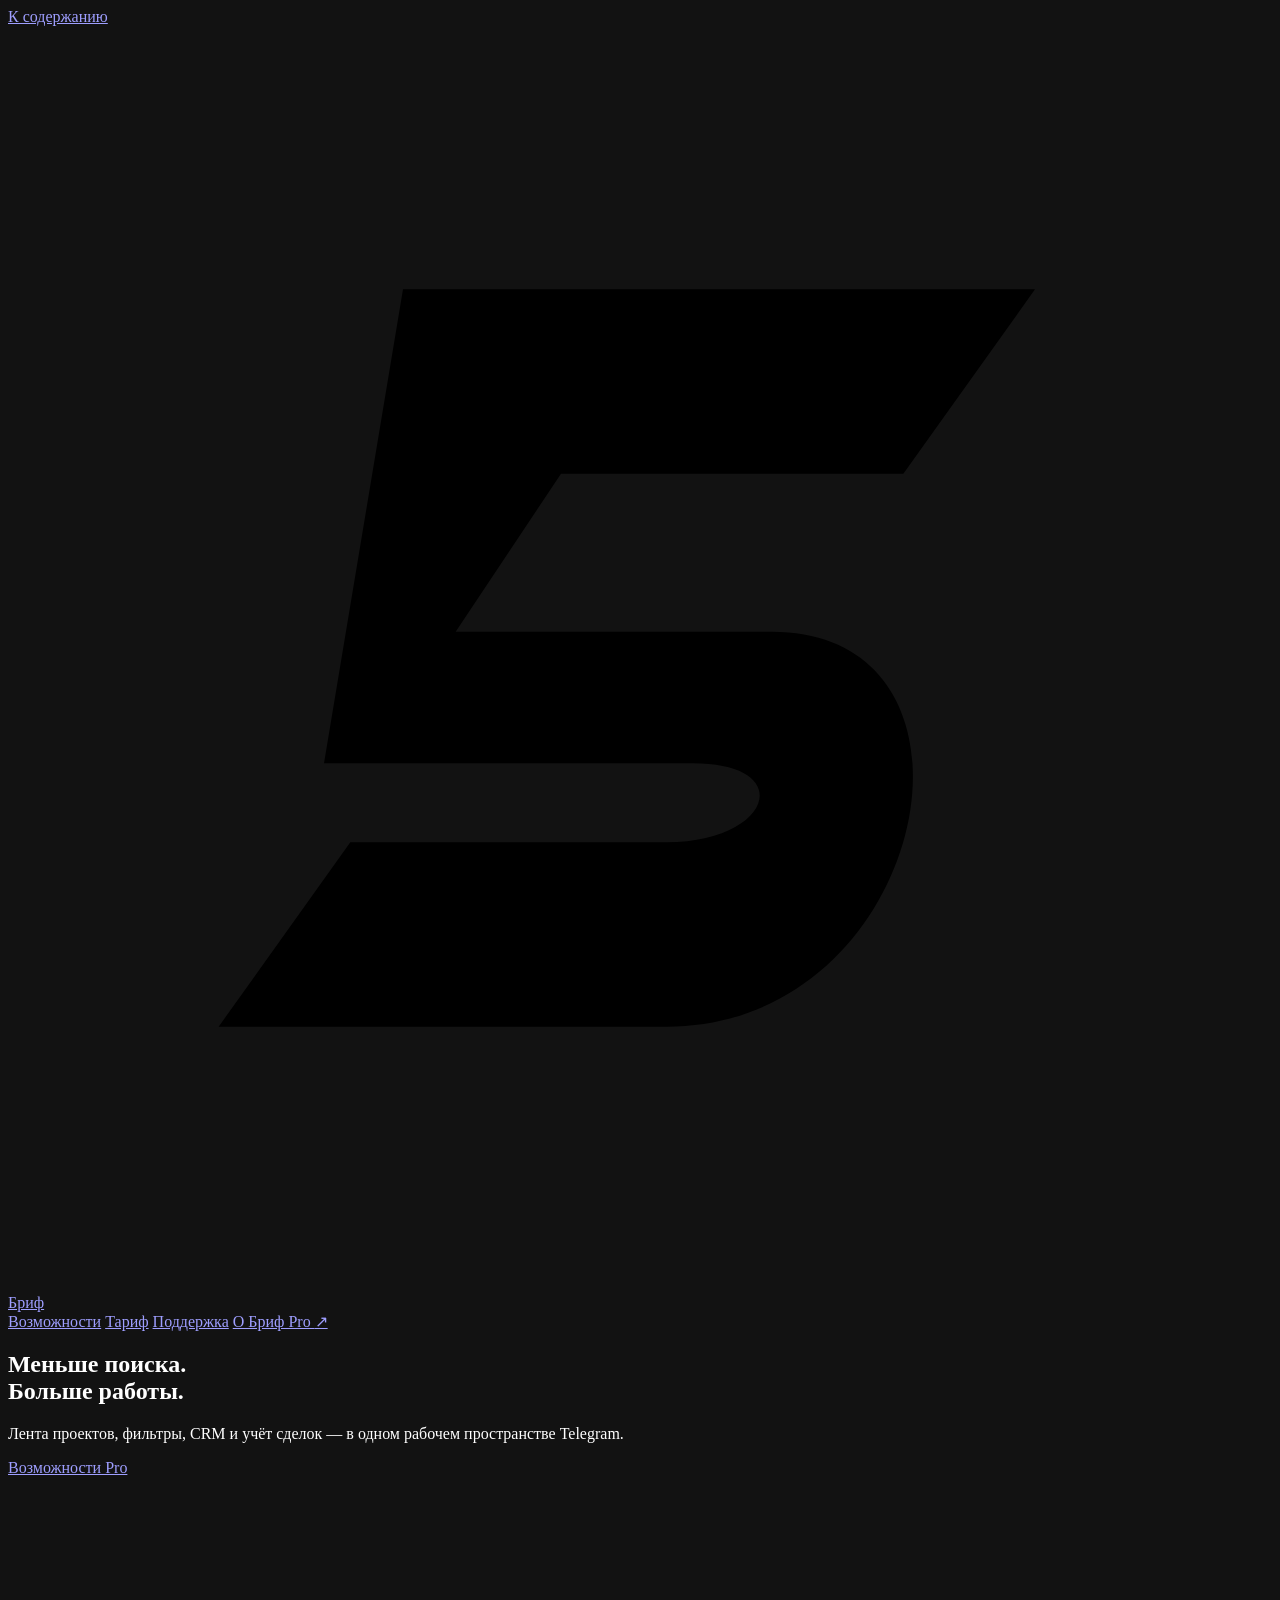
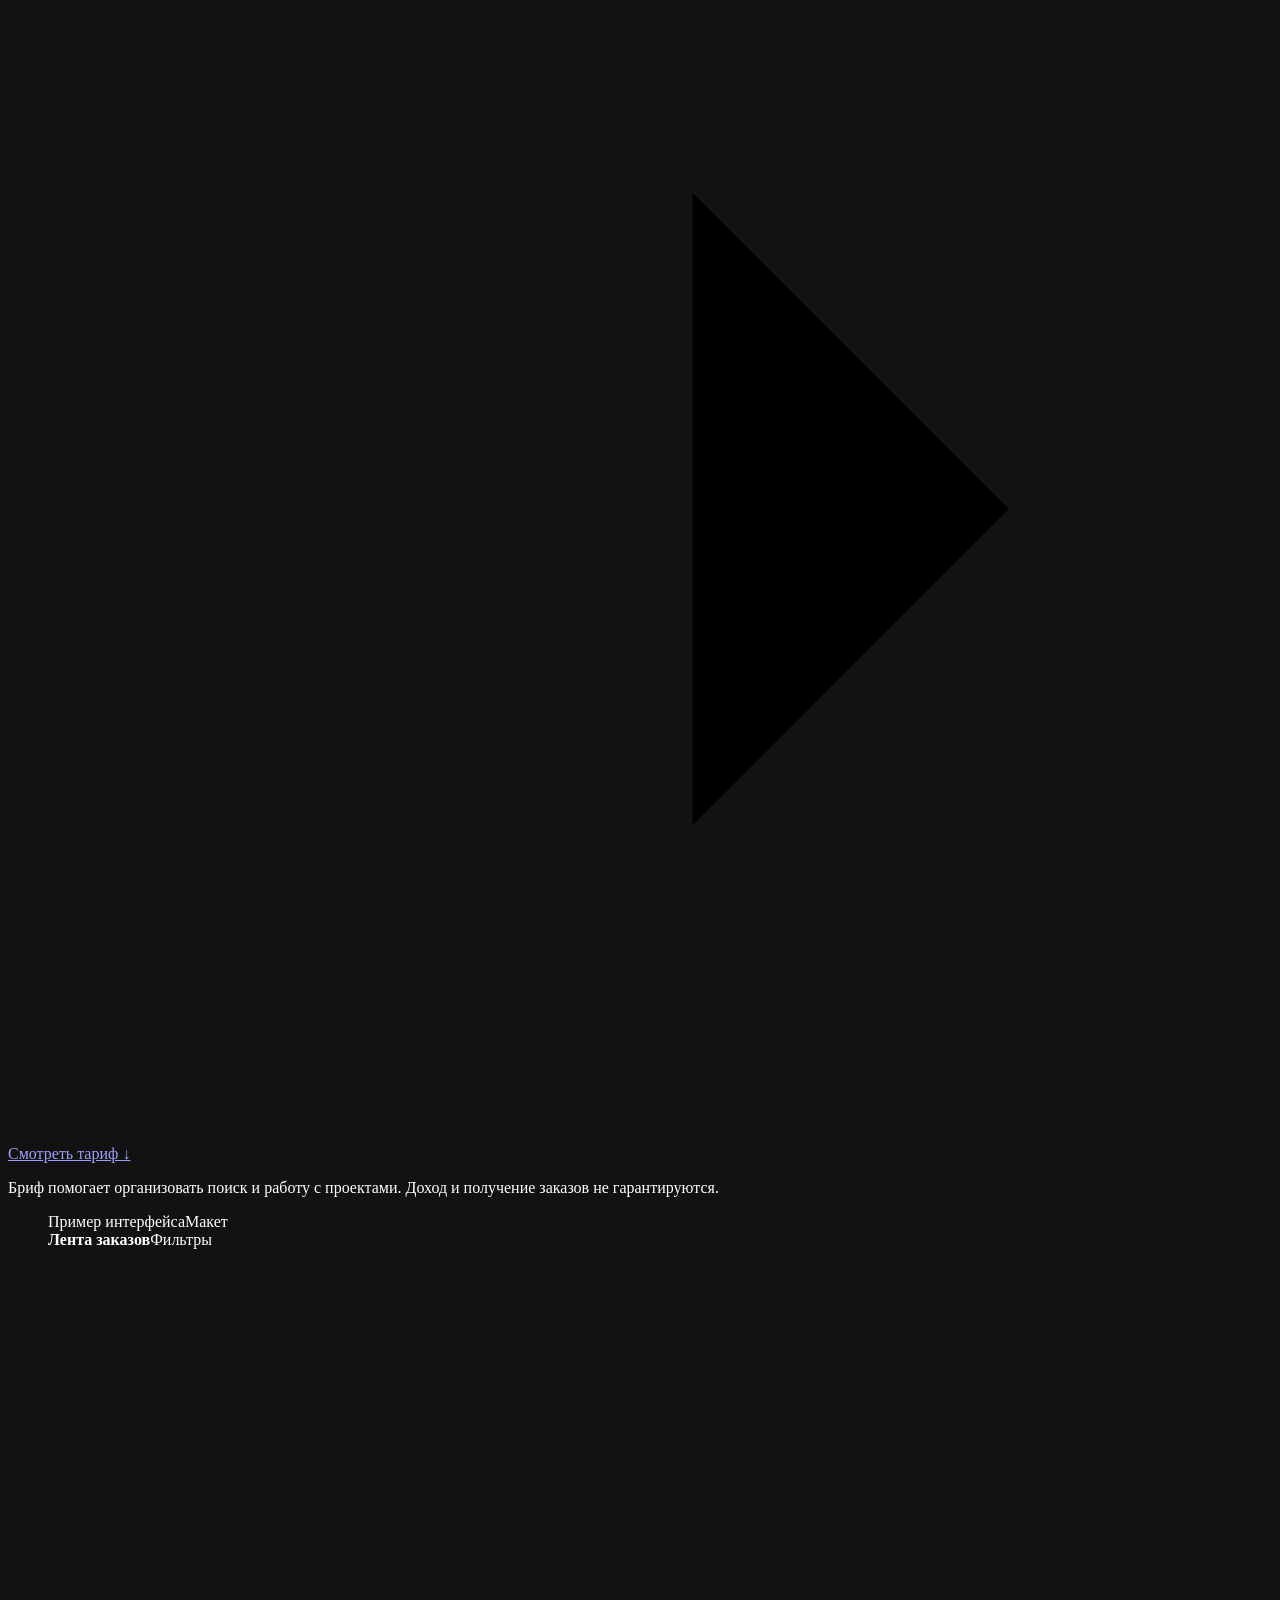
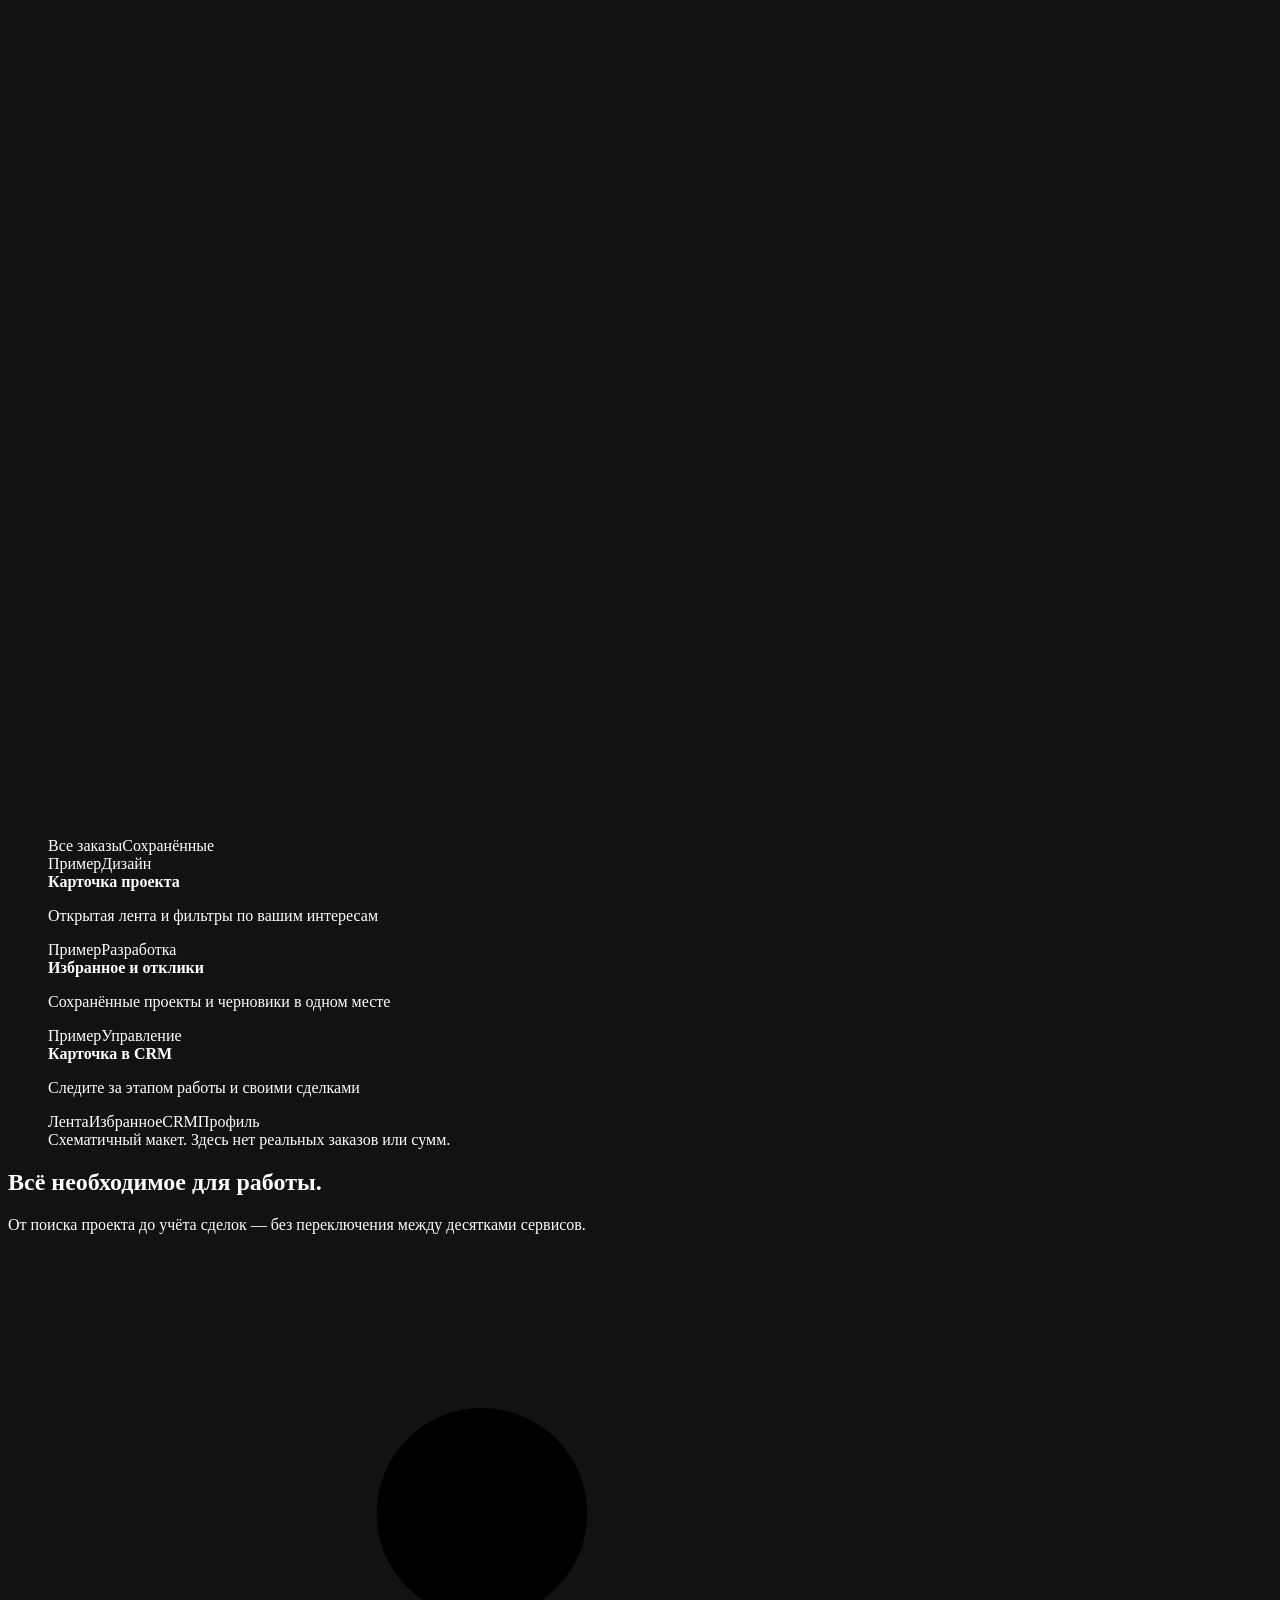
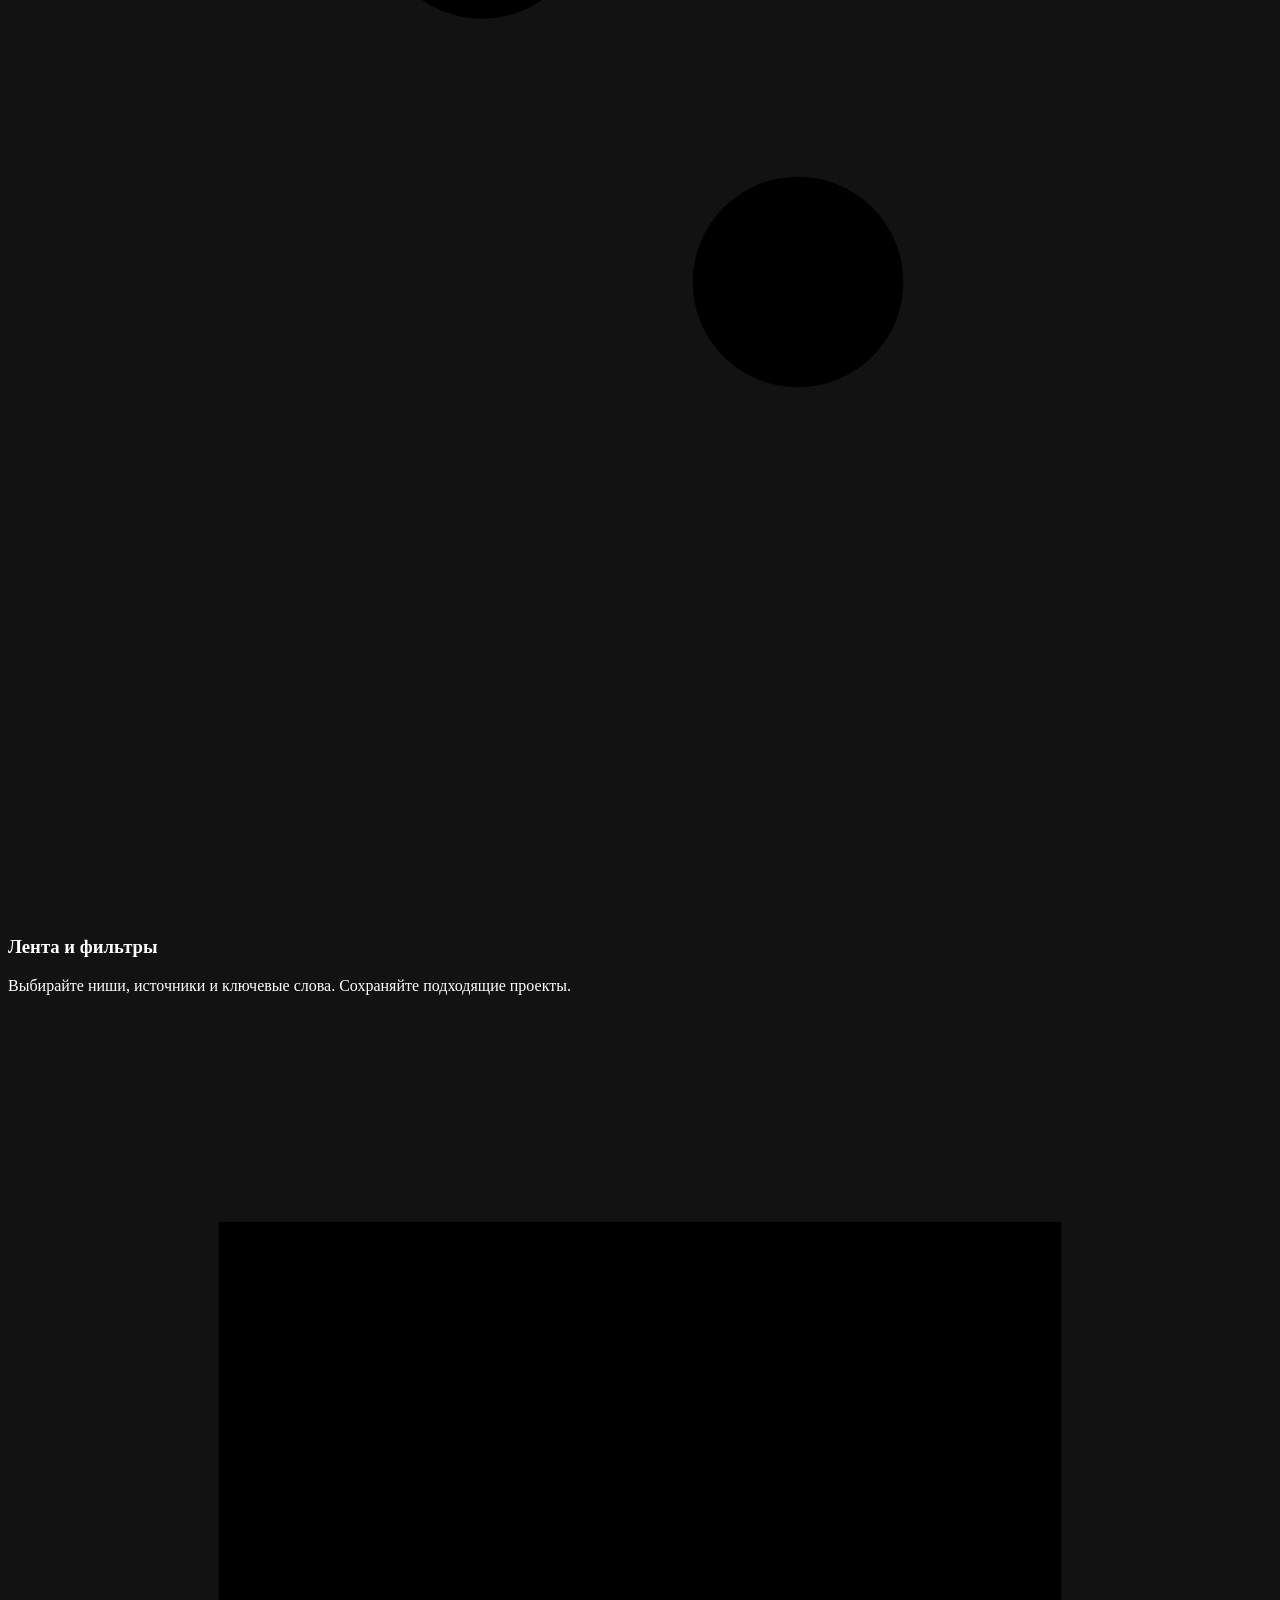
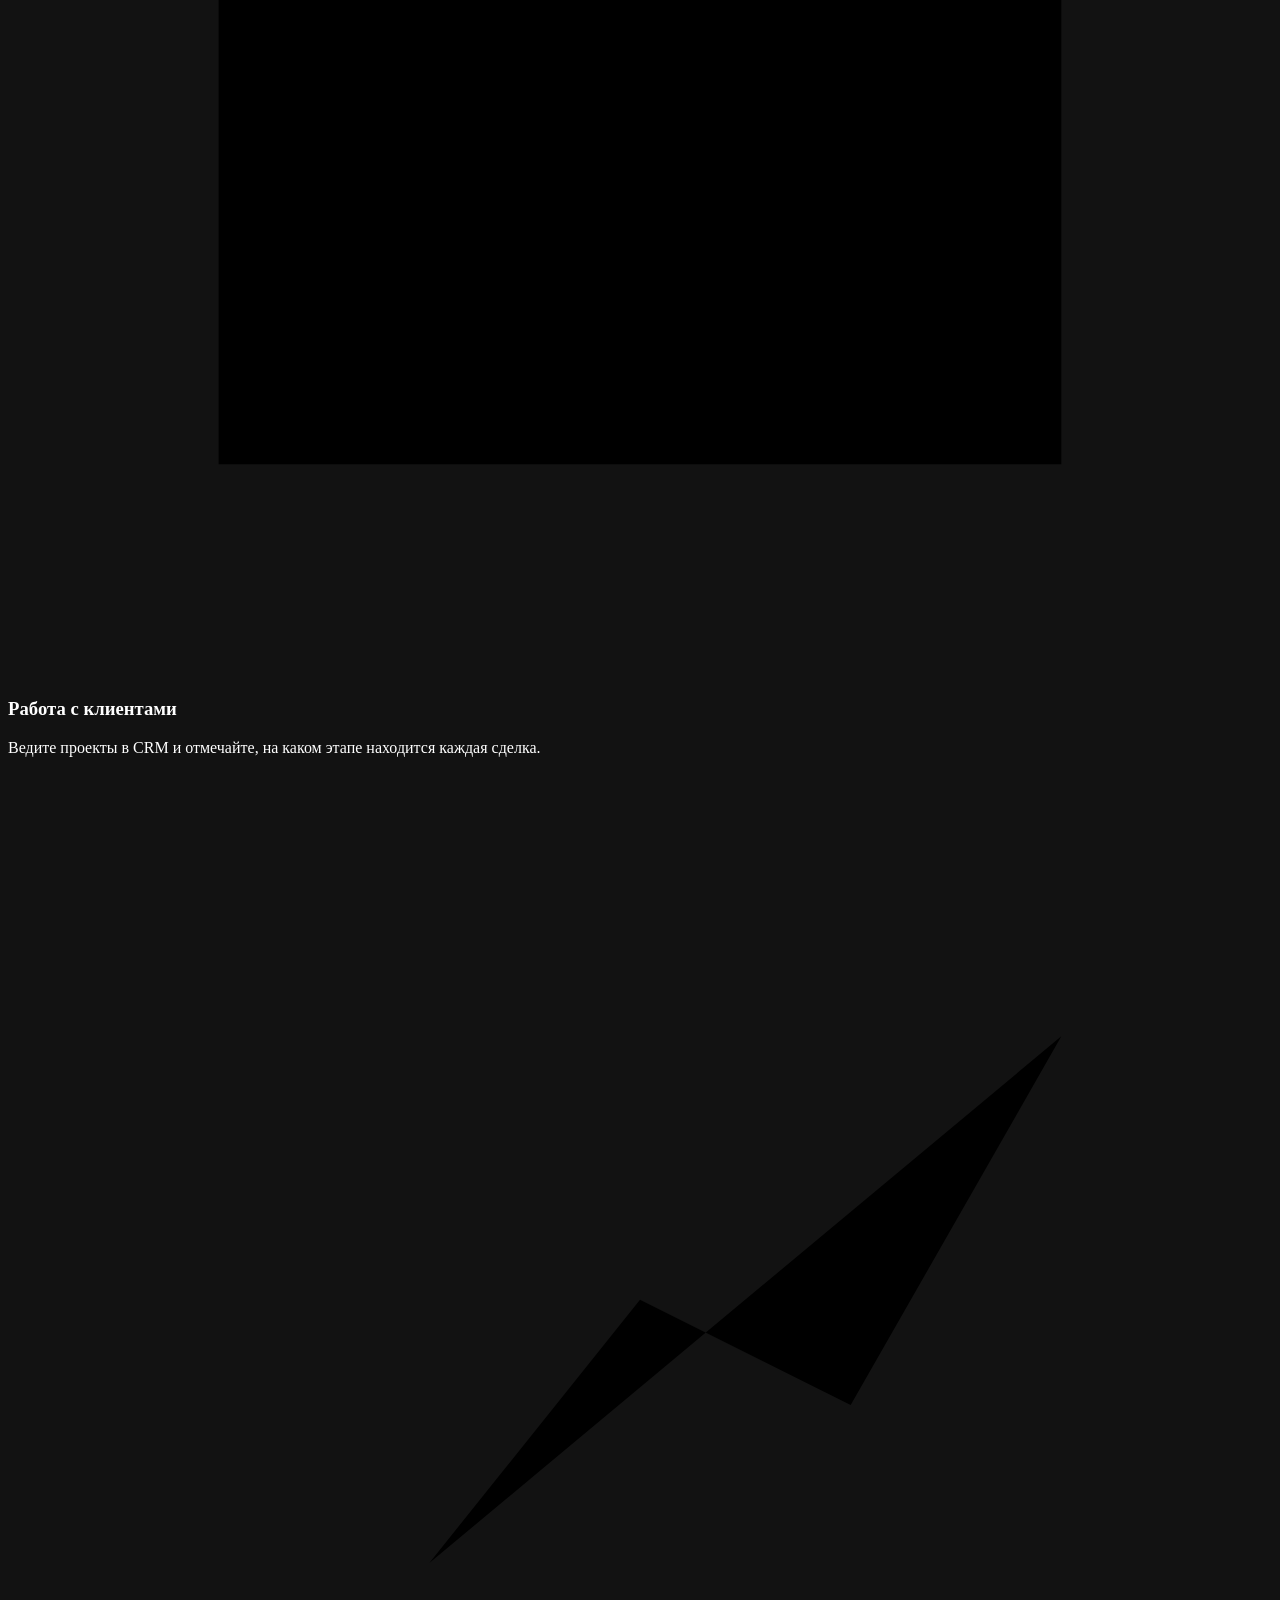
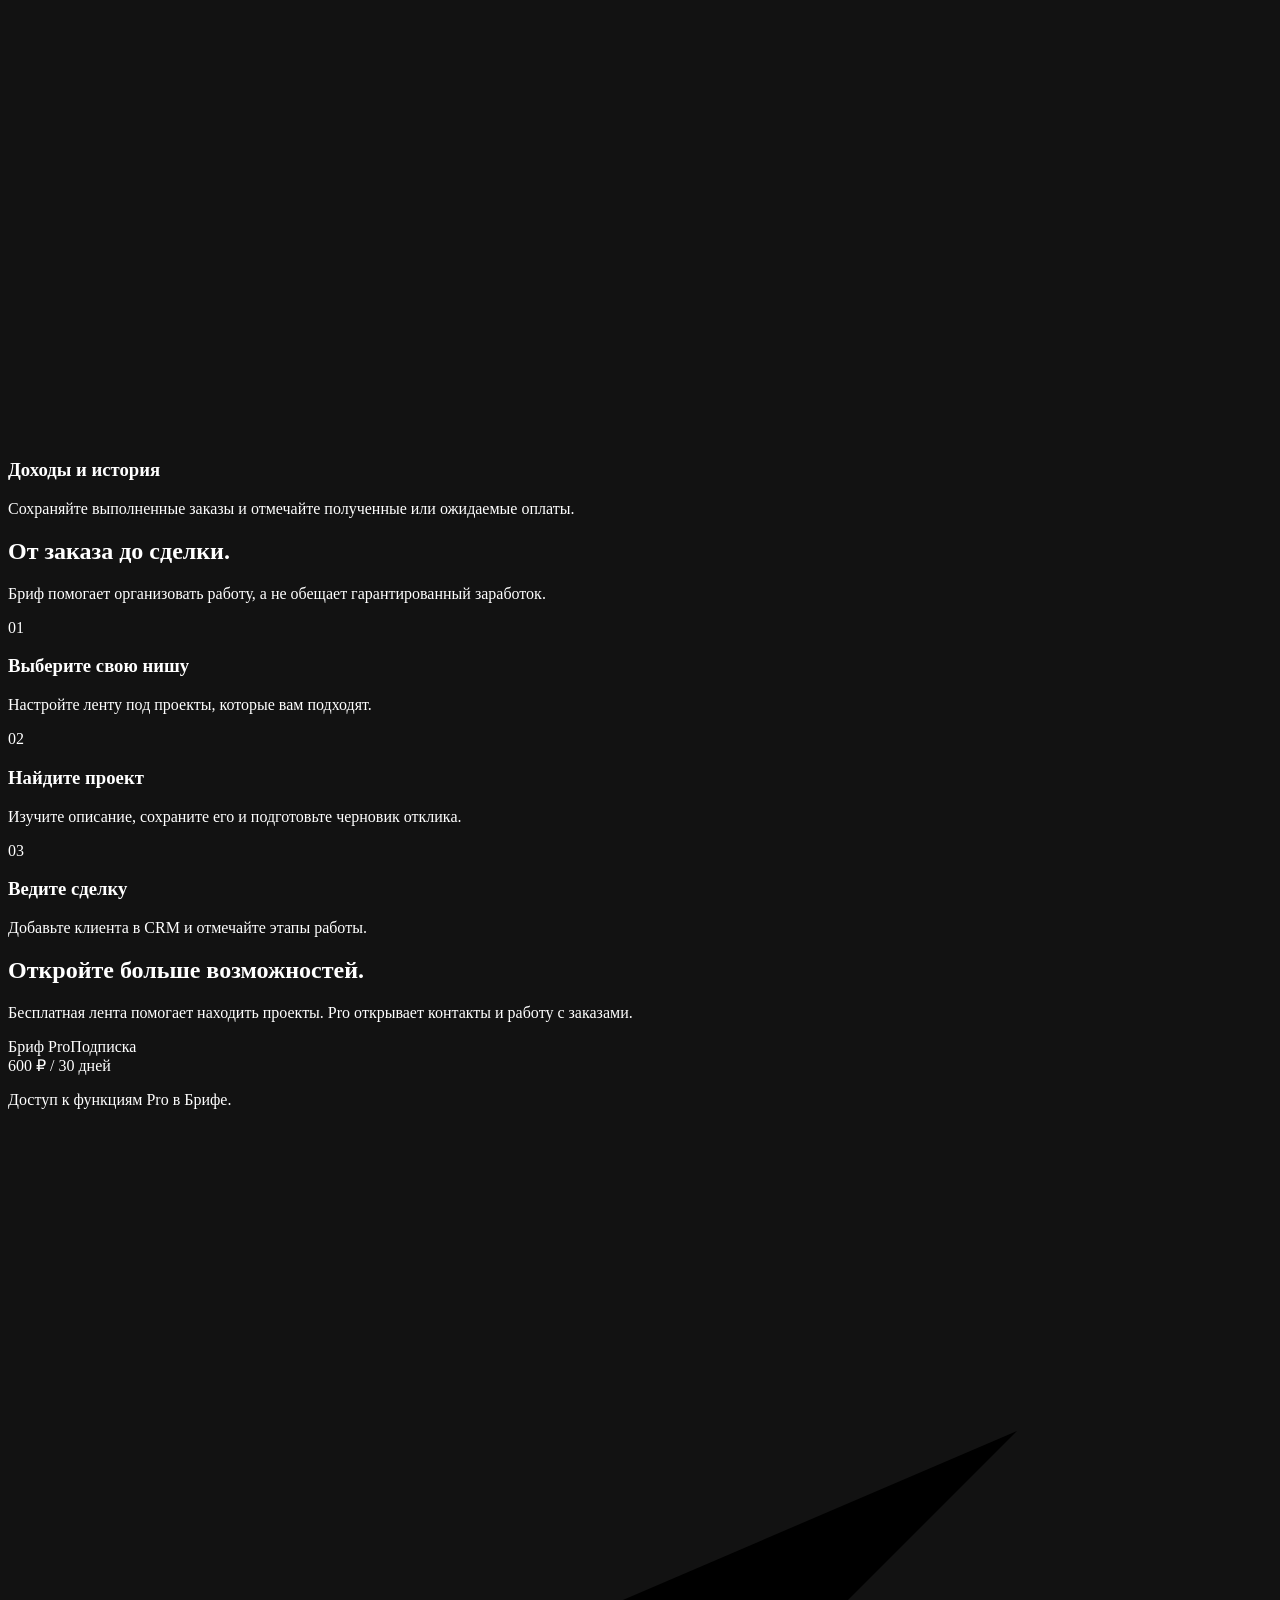
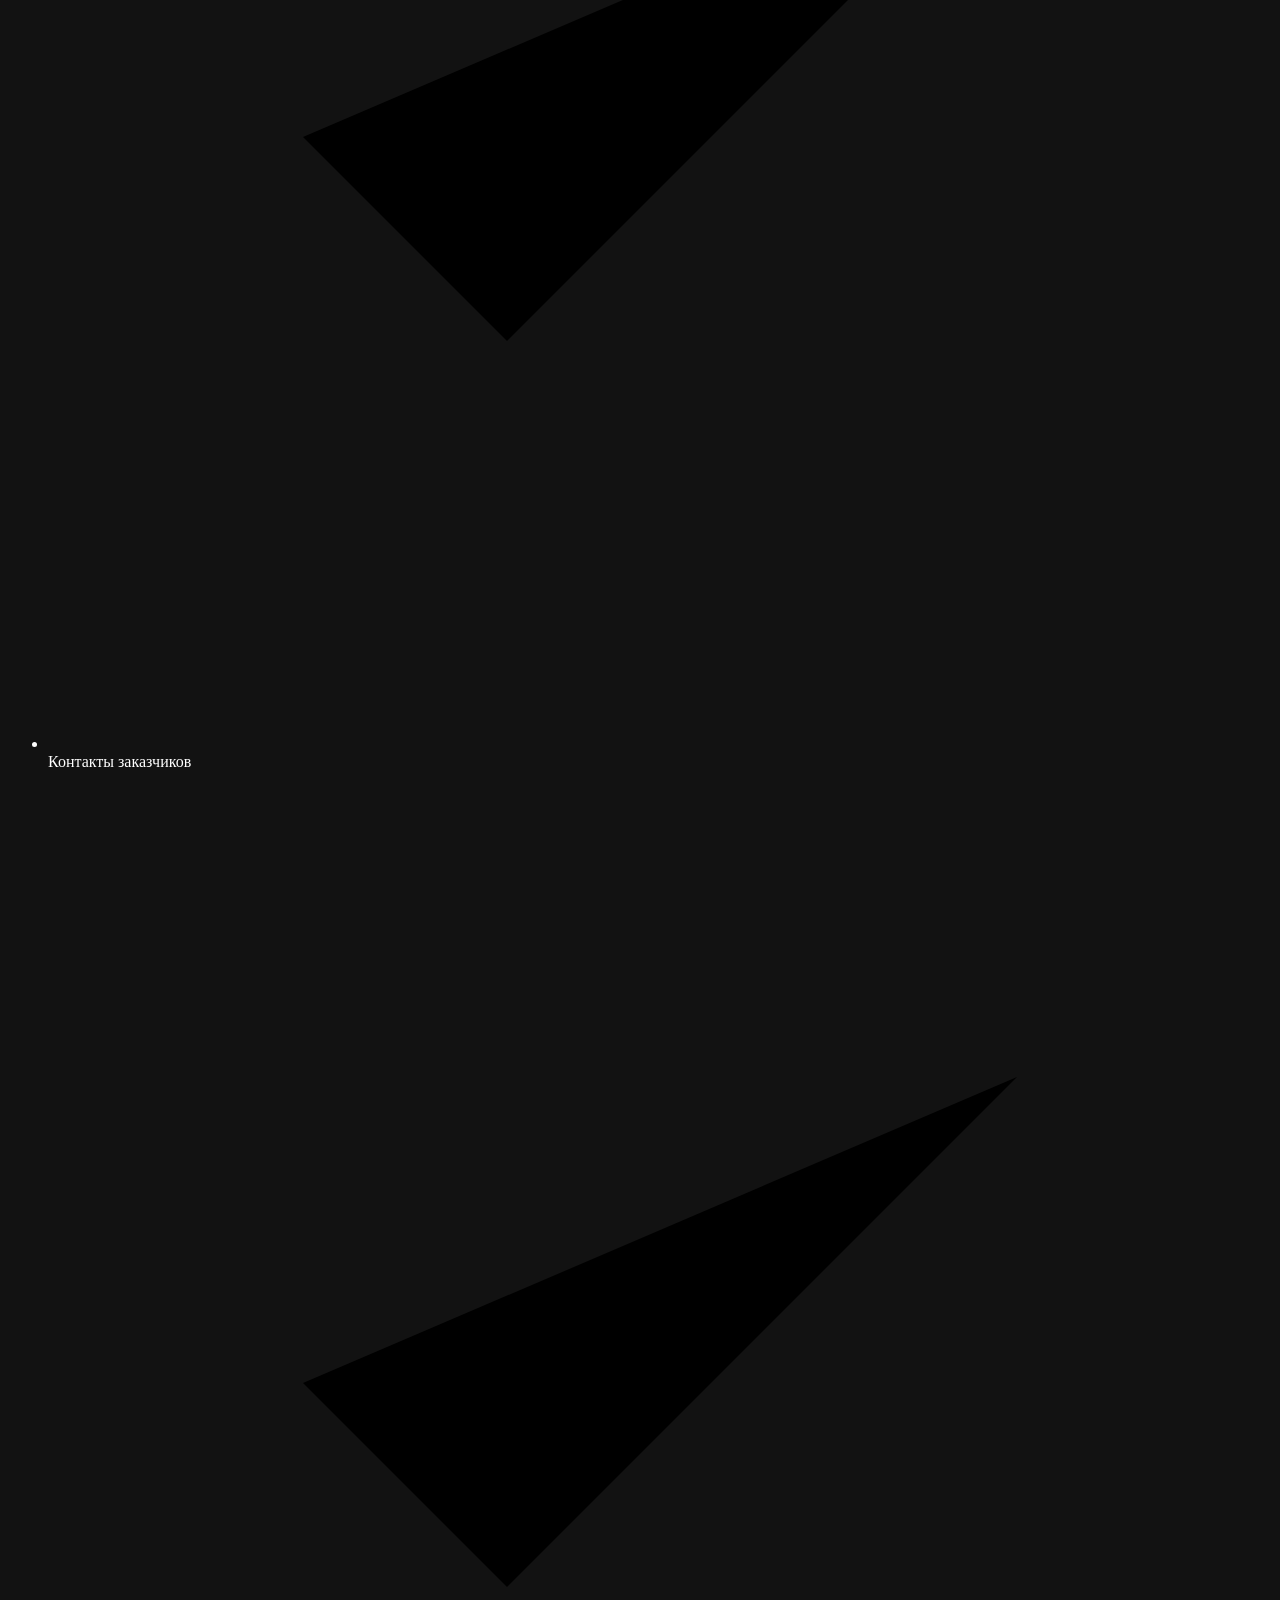
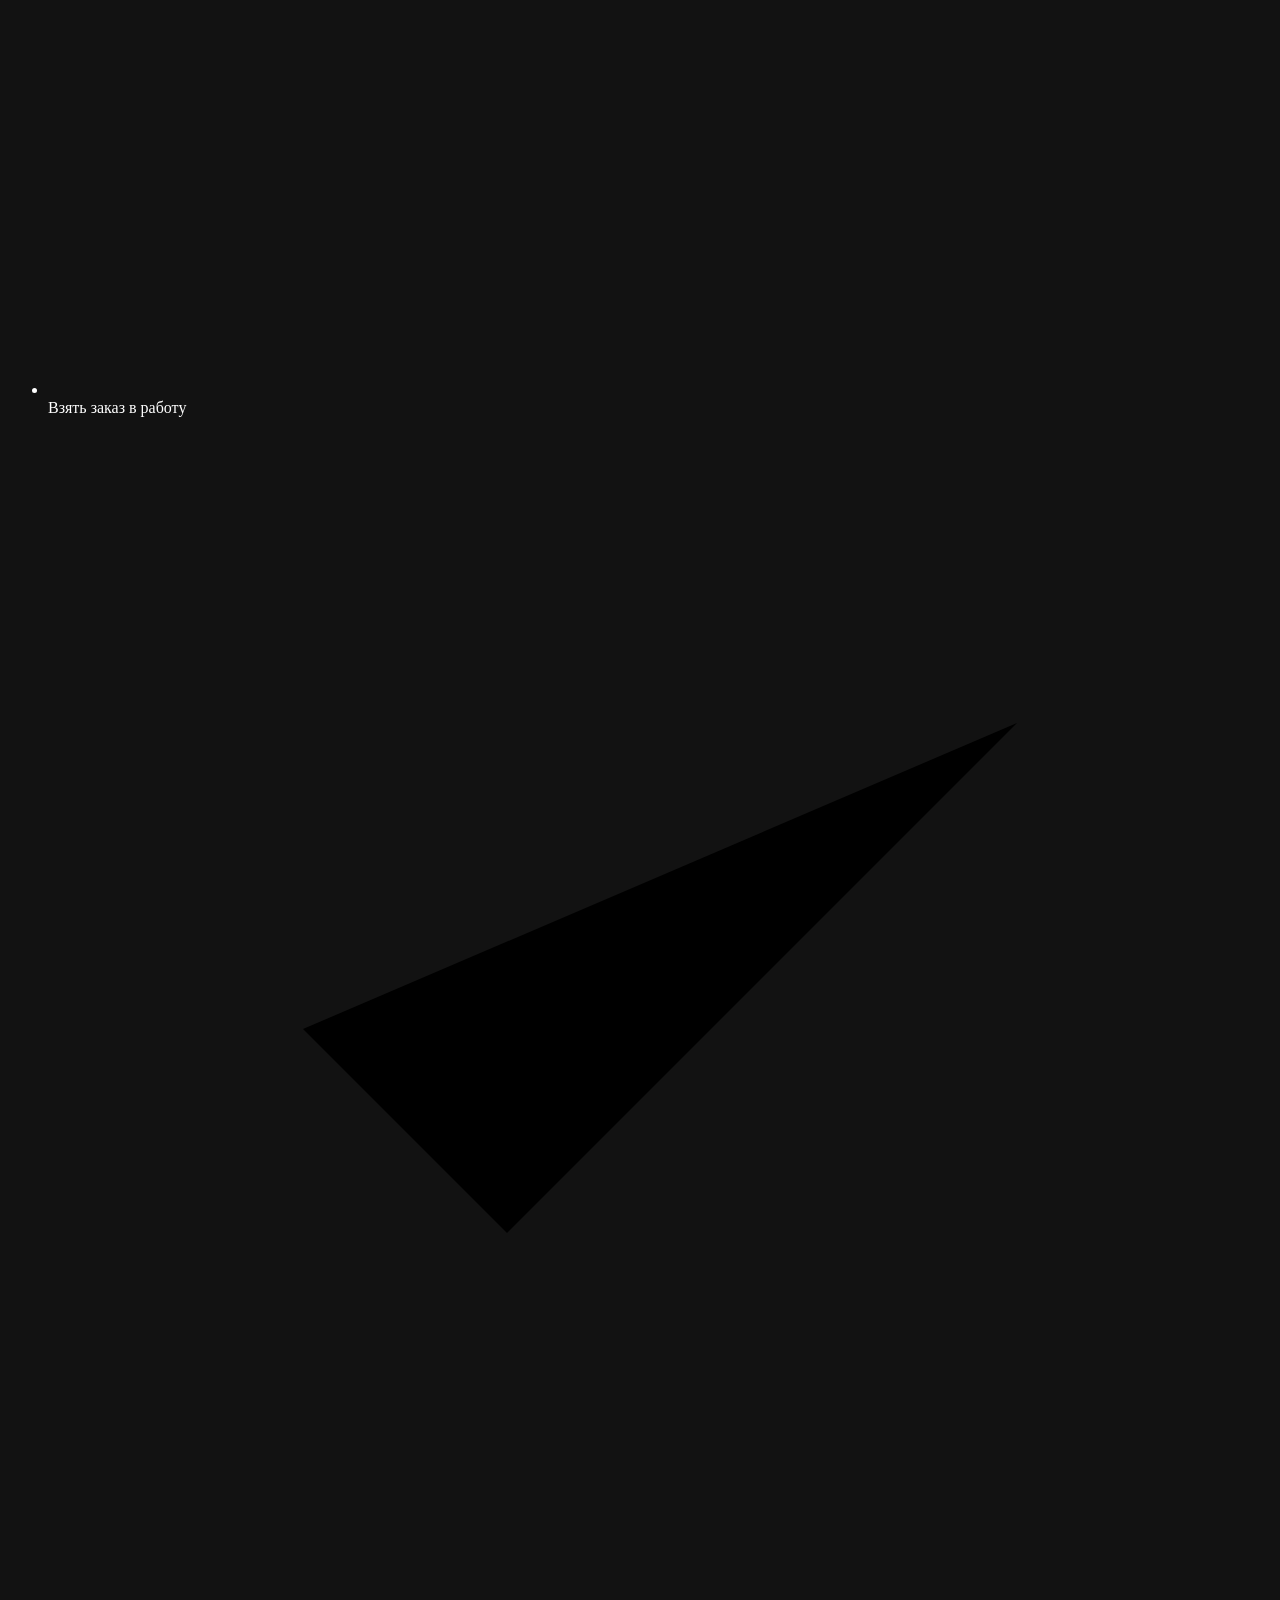
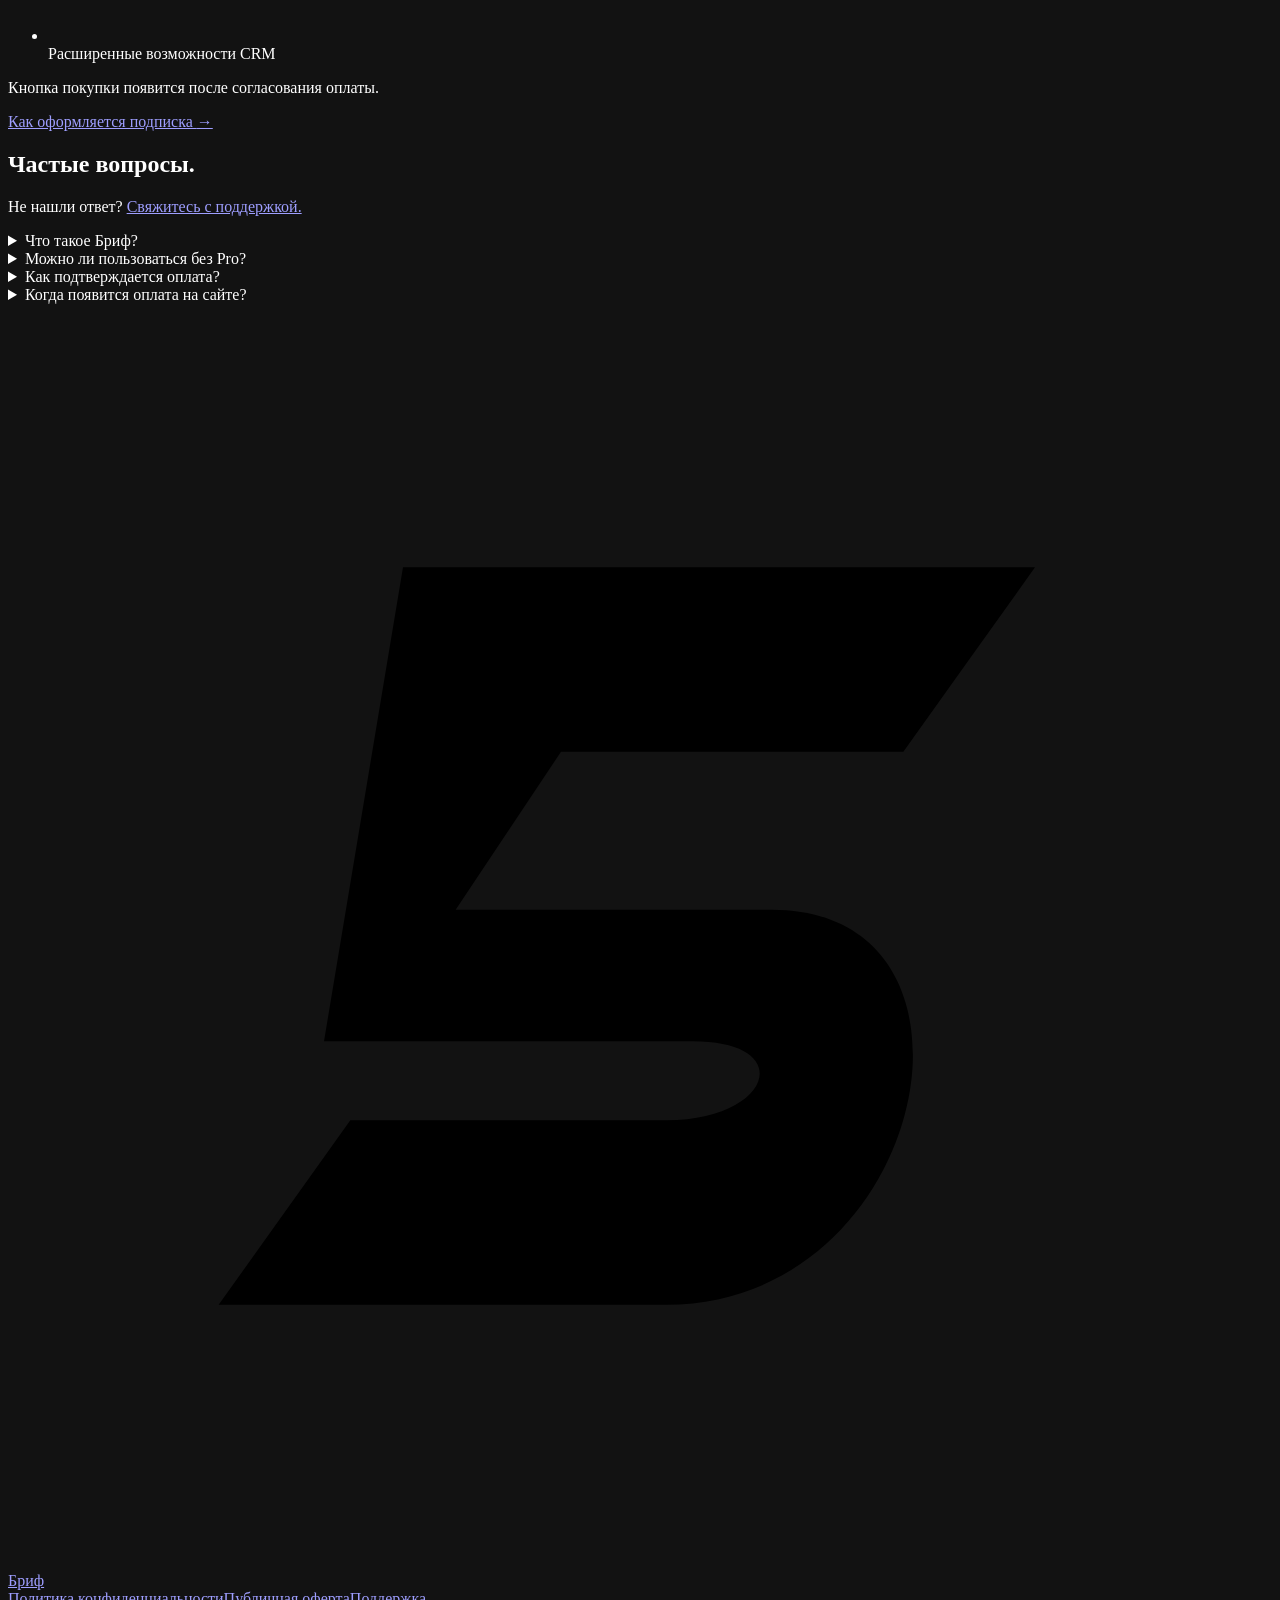
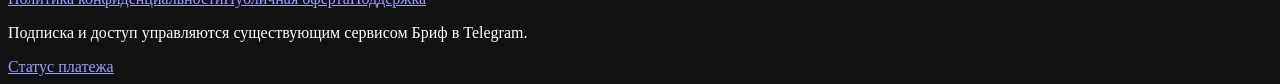
==== index.html @ fb9e8d7f "Publish Brief Pro static website" ====
<!doctype html>
<html lang="ru">
<head>
  <meta charset="utf-8">
  <meta name="viewport" content="width=device-width, initial-scale=1">
  <meta name="color-scheme" content="dark">
  <meta name="theme-color" content="#101011">
  <meta name="description" content="Бриф Pro — контакты заказчиков, работа с проектами и инструменты фрилансера внутри Telegram.">
  <meta name="brief-site-base" content="/brief-pro-website">
  <meta name="brief-config-endpoint" content="">
  <title>Бриф Pro — заказы для фрилансеров</title>
  <link rel="icon" href="/brief-pro-website/assets/brief-avatar.jpg" type="image/jpeg">
  <link rel="stylesheet" href="/brief-pro-website/assets/fonts.css">
  <link rel="stylesheet" href="/brief-pro-website/assets/site.css">
  <script src="/brief-pro-website/assets/site.js" defer></script>
</head>
<body>
  <a class="skip-link" href="#main">К содержанию</a>
  <header class="site-header">
    <div class="wrap header-inner">
      <a class="brand" href="/brief-pro-website/" aria-label="Бриф — главная">
        <svg viewBox="0 0 48 48" aria-hidden="true"><path d="M15 10H39L34 17H21L17 23H29C38 23 35 38 25 38H8L13 31H25C29 31 30 28 26 28H12Z"/></svg>
        <span>Бриф</span>
      </a>
      <nav class="top-nav" aria-label="Основная навигация">
        <a href="/brief-pro-website/#features">Возможности</a>
        <a href="/brief-pro-website/#pricing">Тариф</a>
        <a href="/brief-pro-website/support/">Поддержка</a>
        <a class="nav-cta" href="/brief-pro-website/subscribe/">О Бриф Pro <span aria-hidden="true">↗</span></a>
      </nav>
    </div>
  </header>

  <main id="main">
    <div data-page id="home">
      <section class="wrap hero">
        <div class="hero-copy">
          <h1>Меньше поиска.<br><span>Больше работы.</span></h1>
          <p>Лента проектов, фильтры, CRM и учёт сделок — в одном рабочем пространстве Telegram.</p>
          <div class="actions">
            <a class="button button-primary" href="/brief-pro-website/#features">Возможности Pro <svg viewBox="0 0 24 24" aria-hidden="true"><path d="M5 12h14m-6-6 6 6-6 6"/></svg></a>
            <a class="text-link" href="/brief-pro-website/#pricing">Смотреть тариф <span aria-hidden="true">↓</span></a>
          </div>
          <p class="hero-note">Бриф помогает организовать поиск и работу с проектами. Доход и получение заказов не гарантируются.</p>
        </div>

        <figure class="preview" aria-labelledby="preview-caption">
          <div class="preview-bar"><span class="preview-dot"></span><span>Пример интерфейса</span><span class="preview-status">Макет</span></div>
          <div class="preview-body">
            <div class="preview-heading"><strong>Лента заказов</strong><span class="preview-filter">Фильтры <svg viewBox="0 0 24 24" aria-hidden="true"><path d="M4 7h16M7 12h10m-7 5h4"/></svg></span></div>
            <div class="preview-tabs"><span>Все заказы</span><span>Сохранённые</span></div>
            <div class="preview-order"><div><span class="preview-tag">Пример</span><span class="preview-time">Дизайн</span></div><strong>Карточка проекта</strong><p>Открытая лента и фильтры по вашим интересам</p></div>
            <div class="preview-order"><div><span class="preview-tag">Пример</span><span class="preview-time">Разработка</span></div><strong>Избранное и отклики</strong><p>Сохранённые проекты и черновики в одном месте</p></div>
            <div class="preview-order preview-order-last"><div><span class="preview-tag">Пример</span><span class="preview-time">Управление</span></div><strong>Карточка в CRM</strong><p>Следите за этапом работы и своими сделками</p></div>
          </div>
          <div class="preview-bottom"><span>Лента</span><span>Избранное</span><span>CRM</span><span>Профиль</span></div>
          <figcaption id="preview-caption">Схематичный макет. Здесь нет реальных заказов или сумм.</figcaption>
        </figure>
      </section>

      <section class="section" id="features">
        <div class="wrap">
          <div class="section-head"><h2>Всё необходимое для работы.</h2><p>От поиска проекта до учёта сделок — без переключения между десятками сервисов.</p></div>
          <div class="features">
            <article class="feature"><svg viewBox="0 0 24 24" aria-hidden="true"><path d="M4 5h16M4 12h16M4 19h16"/><circle cx="9" cy="5" r="2"/><circle cx="15" cy="12" r="2"/></svg><h3>Лента и фильтры</h3><p>Выбирайте ниши, источники и ключевые слова. Сохраняйте подходящие проекты.</p></article>
            <article class="feature"><svg viewBox="0 0 24 24" aria-hidden="true"><path d="M4 4h16v16H4zM10 4v16m4-11h3m-3 4h3"/></svg><h3>Работа с клиентами</h3><p>Ведите проекты в CRM и отмечайте, на каком этапе находится каждая сделка.</p></article>
            <article class="feature"><svg viewBox="0 0 24 24" aria-hidden="true"><path d="M4 19V5m0 14h16M8 15l4-5 4 2 4-7"/></svg><h3>Доходы и история</h3><p>Сохраняйте выполненные заказы и отмечайте полученные или ожидаемые оплаты.</p></article>
          </div>
        </div>
      </section>

      <section class="section">
        <div class="wrap workflow">
          <div class="section-head"><h2>От заказа до сделки.</h2><p>Бриф помогает организовать работу, а не обещает гарантированный заработок.</p></div>
          <div class="steps">
            <div class="step"><span class="step-num">01</span><div><h3>Выберите свою нишу</h3><p>Настройте ленту под проекты, которые вам подходят.</p></div></div>
            <div class="step"><span class="step-num">02</span><div><h3>Найдите проект</h3><p>Изучите описание, сохраните его и подготовьте черновик отклика.</p></div></div>
            <div class="step"><span class="step-num">03</span><div><h3>Ведите сделку</h3><p>Добавьте клиента в CRM и отмечайте этапы работы.</p></div></div>
          </div>
        </div>
      </section>

      <section class="section" id="pricing">
        <div class="wrap pricing">
          <div class="section-head"><h2>Откройте больше возможностей.</h2><p>Бесплатная лента помогает находить проекты. Pro открывает контакты и работу с заказами.</p></div>
          <article class="plan">
            <div class="plan-top"><span class="plan-name">Бриф Pro</span><span class="plan-period" id="plan-period">Подписка</span></div>
            <div class="amount"><span id="plan-price">600 ₽</span><span class="amount-period"> / 30 дней</span></div>
            <p class="small">Доступ к функциям Pro в Брифе.</p>
            <ul class="checks">
              <li><svg viewBox="0 0 24 24" aria-hidden="true"><path d="m5 12 4 4L19 6"/></svg>Контакты заказчиков</li>
              <li><svg viewBox="0 0 24 24" aria-hidden="true"><path d="m5 12 4 4L19 6"/></svg>Взять заказ в работу</li>
              <li><svg viewBox="0 0 24 24" aria-hidden="true"><path d="m5 12 4 4L19 6"/></svg>Расширенные возможности CRM</li>
            </ul>
            <p class="plan-note">Кнопка покупки появится после согласования оплаты.</p>
            <a class="plan-details" href="/brief-pro-website/subscribe/">Как оформляется подписка <span aria-hidden="true">→</span></a>
          </article>
        </div>
      </section>

      <section class="section">
        <div class="wrap faq">
          <div><h2>Частые вопросы.</h2><p class="faq-help">Не нашли ответ? <a href="/brief-pro-website/support/">Свяжитесь с поддержкой.</a></p></div>
          <div class="faq-list">
            <details><summary>Что такое Бриф?</summary><p>Рабочее пространство в Telegram для поиска фриланс-заказов, фильтров, черновиков откликов и ведения клиентов.</p></details>
            <details><summary>Можно ли пользоваться без Pro?</summary><p>Да. Лента и основные инструменты доступны в бесплатном режиме. Pro открывает дополнительные возможности, включая контакты заказчиков.</p></details>
            <details><summary>Как подтверждается оплата?</summary><p>В действующем Mini App счёт создаёт бот, а подписку сервер активирует после проверки подтверждённого платежа. Сайт не создаёт платежей и не меняет подписки.</p></details>
            <details><summary>Когда появится оплата на сайте?</summary><p>После проверки сайта платёжным партнёром и согласования применимых условий.</p></details>
          </div>
        </div>
      </section>
    </div>

    <section data-page id="subscribe" hidden class="wrap page">
      <a class="back" href="/brief-pro-website/#pricing">← Назад к тарифу</a>
      <div class="checkout-grid">
        <div class="page-copy"><h1>Оформление подписки</h1><p>Выберите Pro в действующем приложении Telegram. Новый аккаунт на сайте создавать не нужно.</p></div>
        <aside class="summary">
          <div class="summary-title"><span>Ваш тариф</span><strong>Бриф Pro</strong></div>
          <div class="summary-row"><span>Срок</span><strong id="checkout-days">30 дней</strong></div>
          <div class="summary-row summary-total"><span>Стоимость</span><strong id="checkout-price">600 ₽</strong></div>
          <div class="notice"><strong>Оплата на сайте пока не подключена.</strong><p>В Telegram покупка цифрового Pro доступна только через Telegram Stars. Подписка активируется сервером существующего бота после подтверждения платежа.</p></div>
          <p class="small">Страница не создаёт счёт, заказ или отдельный профиль и не меняет данные подписки.</p>
        </aside>
      </div>
    </section>

    <section data-page id="status" hidden class="wrap page status-page">
      <a class="back" href="/brief-pro-website/subscribe/">← К оформлению подписки</a>
      <div class="status-symbol" aria-hidden="true"><svg viewBox="0 0 24 24"><circle cx="12" cy="12" r="9"/><path d="M12 7v5m0 4h.01"/></svg></div>
      <h1>Статус платежа</h1>
      <p>Проверка платежей с сайта ещё не подключена. На этой странице не создаются тестовые заказы и не меняется статус подписки.</p>
      <div class="notice">После согласования интеграции статус будет сверяться с подтверждением платёжной системы на сервере.</div>
      <a class="button" href="/brief-pro-website/">Вернуться на главную</a>
    </section>

    <section data-page id="privacy" hidden class="wrap page document-page">
      <a class="back" href="/brief-pro-website/">← На главную</a>
      <h1>Политика конфиденциальности</h1>
      <div class="document-status"><span class="status-mark" aria-hidden="true"></span><div><strong>Документ «Брифа» готовится к согласованию.</strong><p>Официальная политика будет опубликована после заполнения и проверки сведений об операторе, данных и целях обработки, сроках хранения и контактах.</p></div></div>
      <h2>Исходный материал от платёжного партнёра</h2>
      <p>Переданный шаблон подписан именем RollyPay.io. Он не подтверждён как политика «Брифа» и не должен считаться действующим документом сервиса.</p>
      <a class="document-source" href="https://telegra.ph/POLITIKA-KONFIDENCIALNOSTI-08-12-99" target="_blank" rel="noopener noreferrer">Открыть исходный шаблон ↗</a>
    </section>

    <section data-page id="terms" hidden class="wrap page document-page">
      <a class="back" href="/brief-pro-website/">← На главную</a>
      <h1>Публичная оферта</h1>
      <div class="document-status"><span class="status-mark" aria-hidden="true"></span><div><strong>Оферта «Брифа» готовится к согласованию.</strong><p>Действующая оферта будет опубликована после подтверждения реквизитов исполнителя, тарифа, срока доступа, правил оплаты и возврата.</p></div></div>
      <h2>Исходный материал от платёжного партнёра</h2>
      <p>Переданный текст назван публичной офертой RollyPay.io. Условия не подтверждены для «Брифа» и не применяются к подписке сервиса.</p>
      <a class="document-source" href="https://telegra.ph/PUBLICHNAYA-OFERTA-08-12-15" target="_blank" rel="noopener noreferrer">Открыть исходный шаблон ↗</a>
    </section>

    <section data-page id="support" hidden class="wrap page document-page support-page">
      <a class="back" href="/brief-pro-website/">← На главную</a>
      <h1>Поддержка</h1>
      <p>Помощь по работе сервиса, аккаунту Telegram и подписке.</p>
      <div class="support-contact"><span class="support-icon" aria-hidden="true"><svg viewBox="0 0 24 24"><path d="M21 11.5a8.4 8.4 0 0 1-.9 3.8 8.5 8.5 0 0 1-7.6 4.7 8.4 8.4 0 0 1-3.8-.9L3 21l1.9-5.7a8.4 8.4 0 0 1-.9-3.8 8.5 8.5 0 0 1 4.7-7.6 8.4 8.4 0 0 1 3.8-.9h.5a8.5 8.5 0 0 1 8 8z"/></svg></span><div><strong>Написать в Telegram</strong><p>Откройте чат с ботом и отправьте сообщение в поддержку.</p></div></div>
      <a class="button button-primary" id="support-link" href="https://t.me/BrifOrdersBot?start=help" target="_blank" rel="noopener noreferrer">Открыть поддержку <span aria-hidden="true">↗</span></a>
    </section>
  </main>

  <footer class="site-footer">
    <div class="wrap footer-top"><a class="brand" href="/brief-pro-website/"><svg viewBox="0 0 48 48" aria-hidden="true"><path d="M15 10H39L34 17H21L17 23H29C38 23 35 38 25 38H8L13 31H25C29 31 30 28 26 28H12Z"/></svg><span>Бриф</span></a>
      <nav aria-label="Документы и поддержка"><a href="/brief-pro-website/privacy/">Политика конфиденциальности</a><a href="/brief-pro-website/offer/">Публичная оферта</a><a href="/brief-pro-website/support/">Поддержка</a></nav>
    </div>
    <div class="wrap footer-bottom"><p>Подписка и доступ управляются существующим сервисом Бриф в Telegram.</p><a href="/brief-pro-website/payment-status/">Статус платежа</a></div>
  </footer>
</body>
</html>
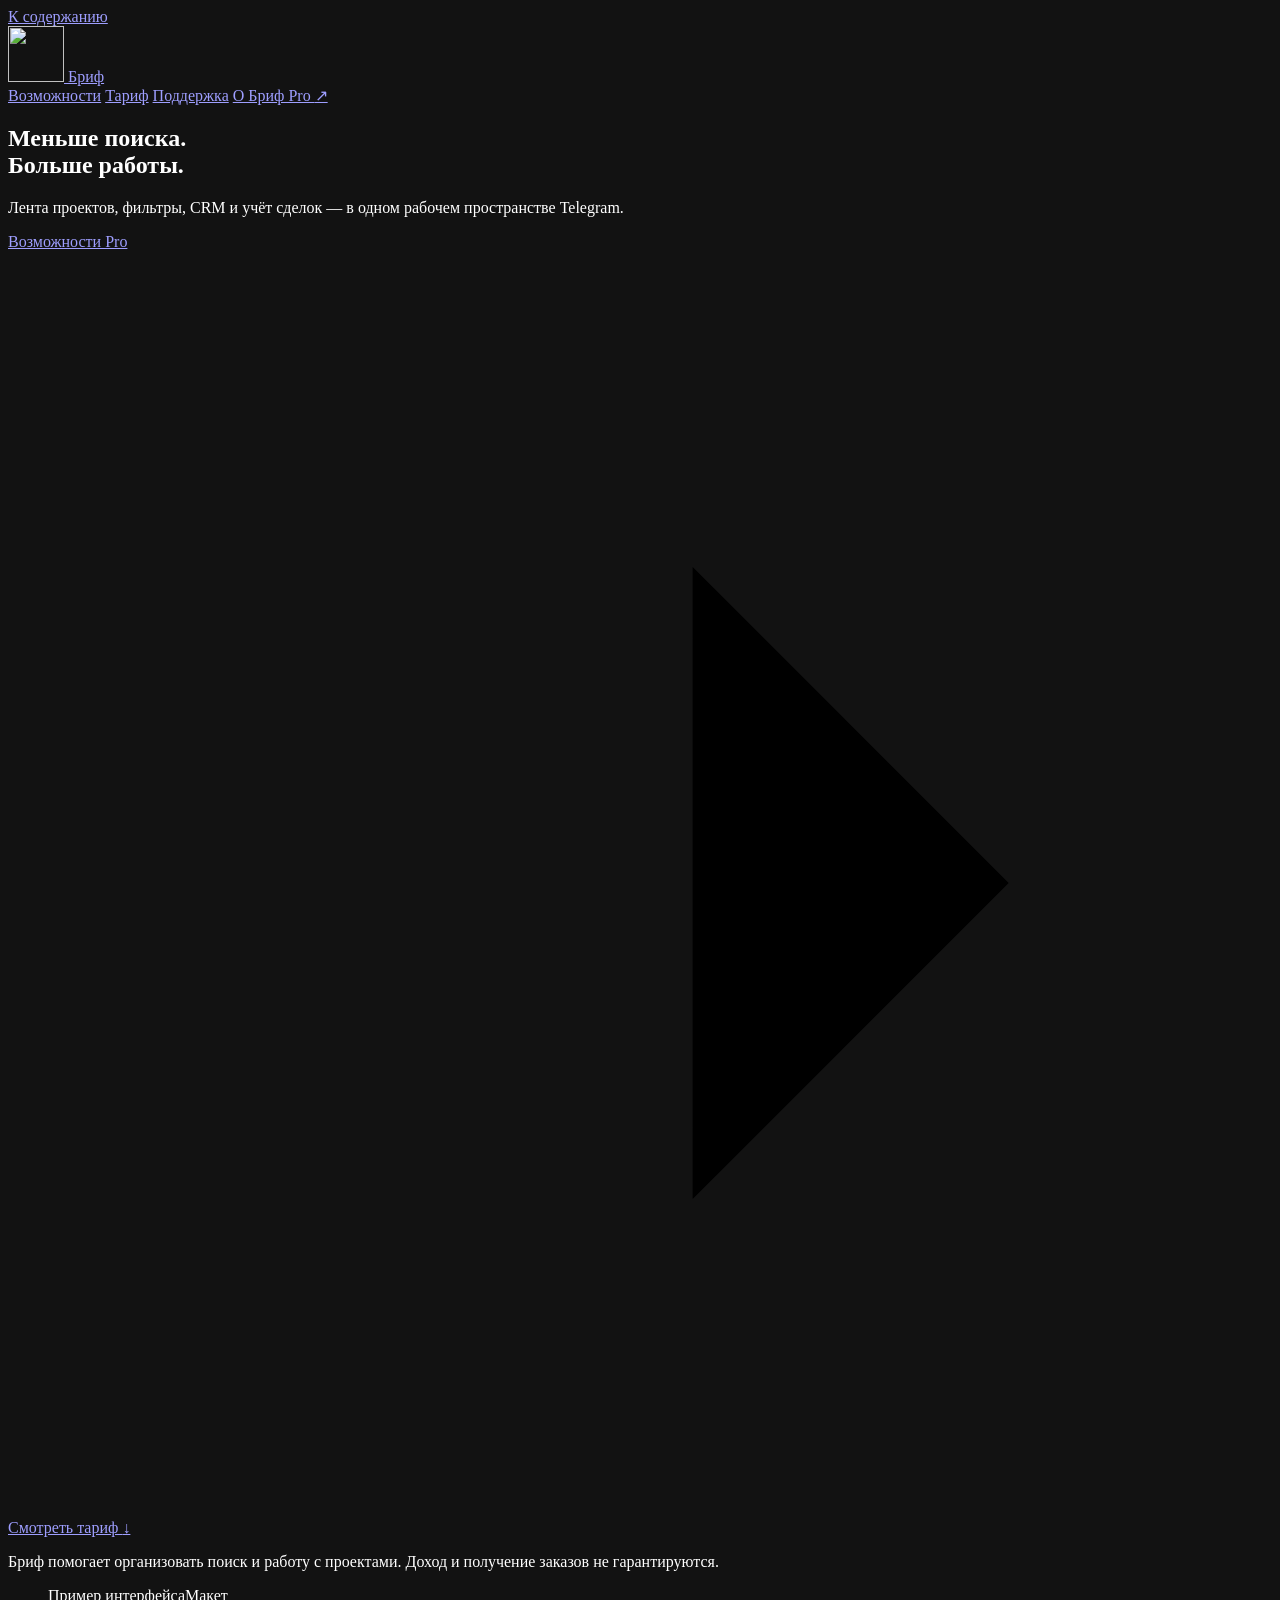
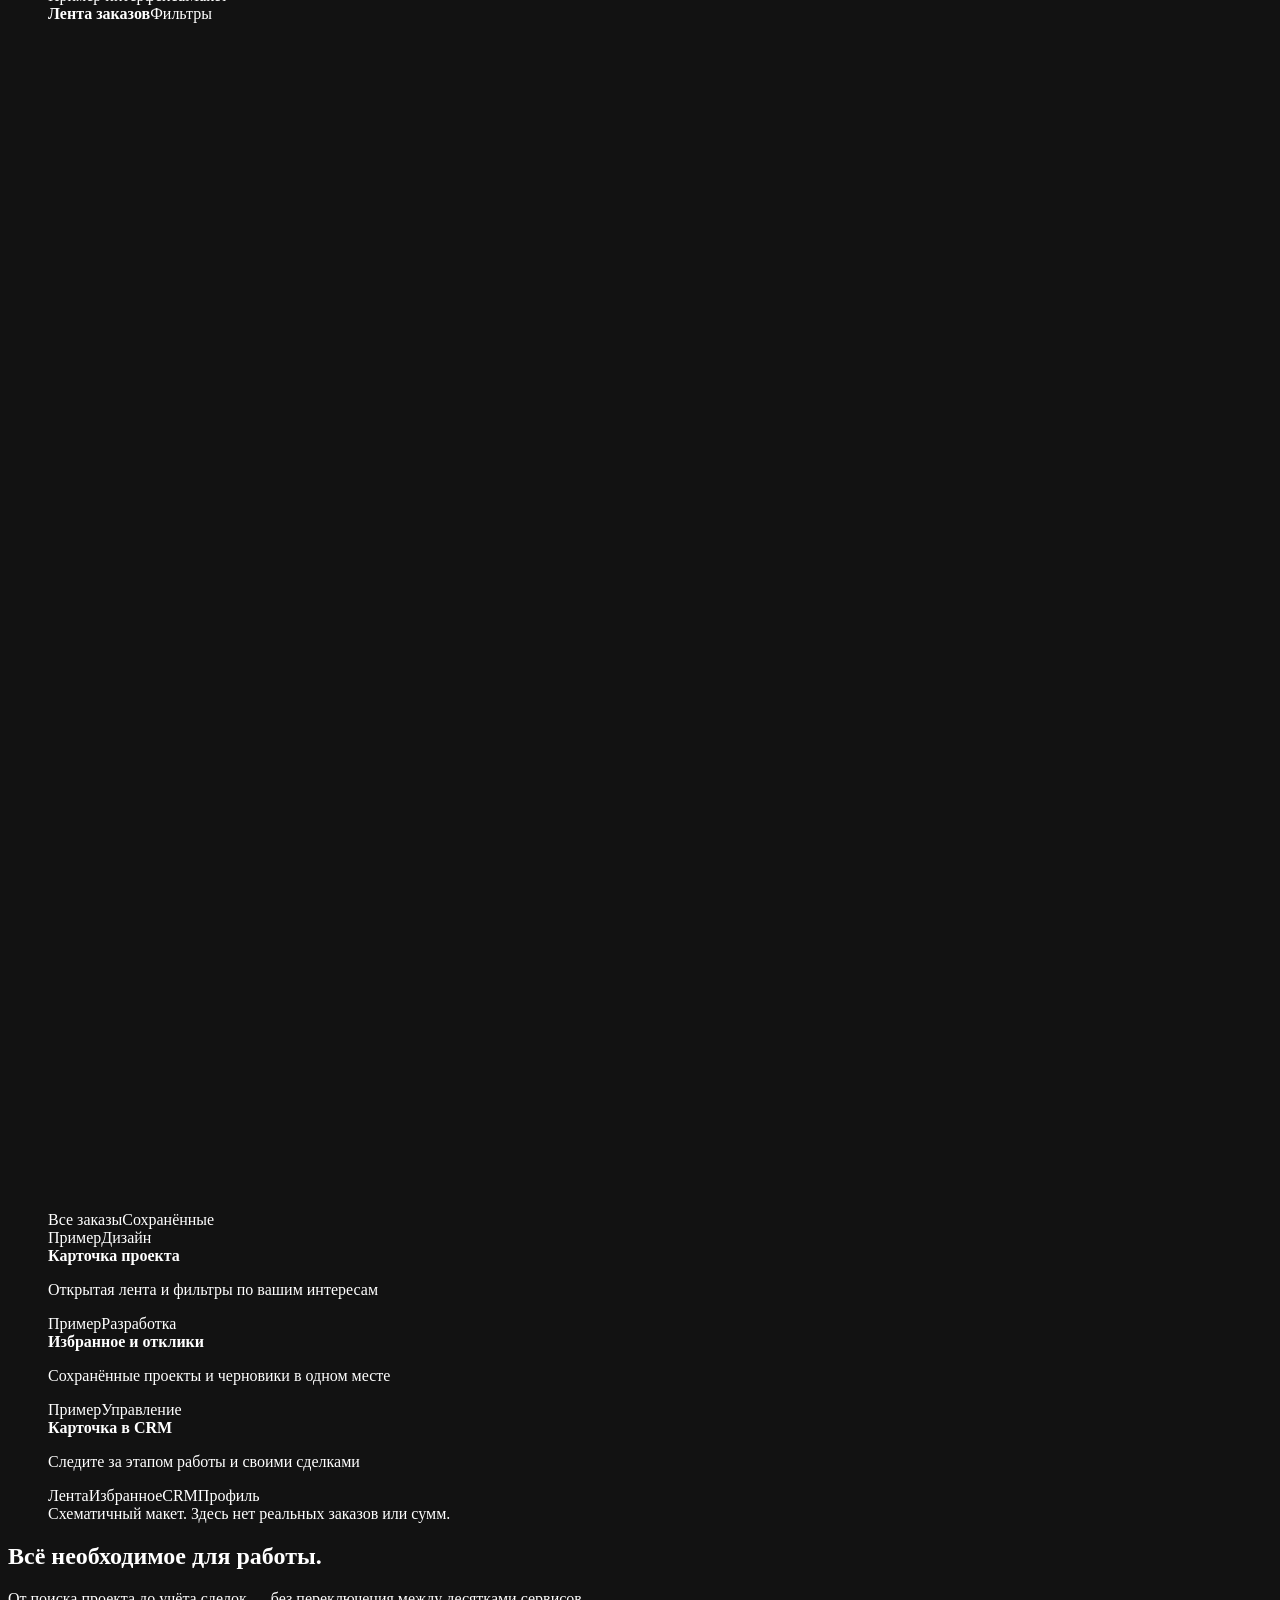
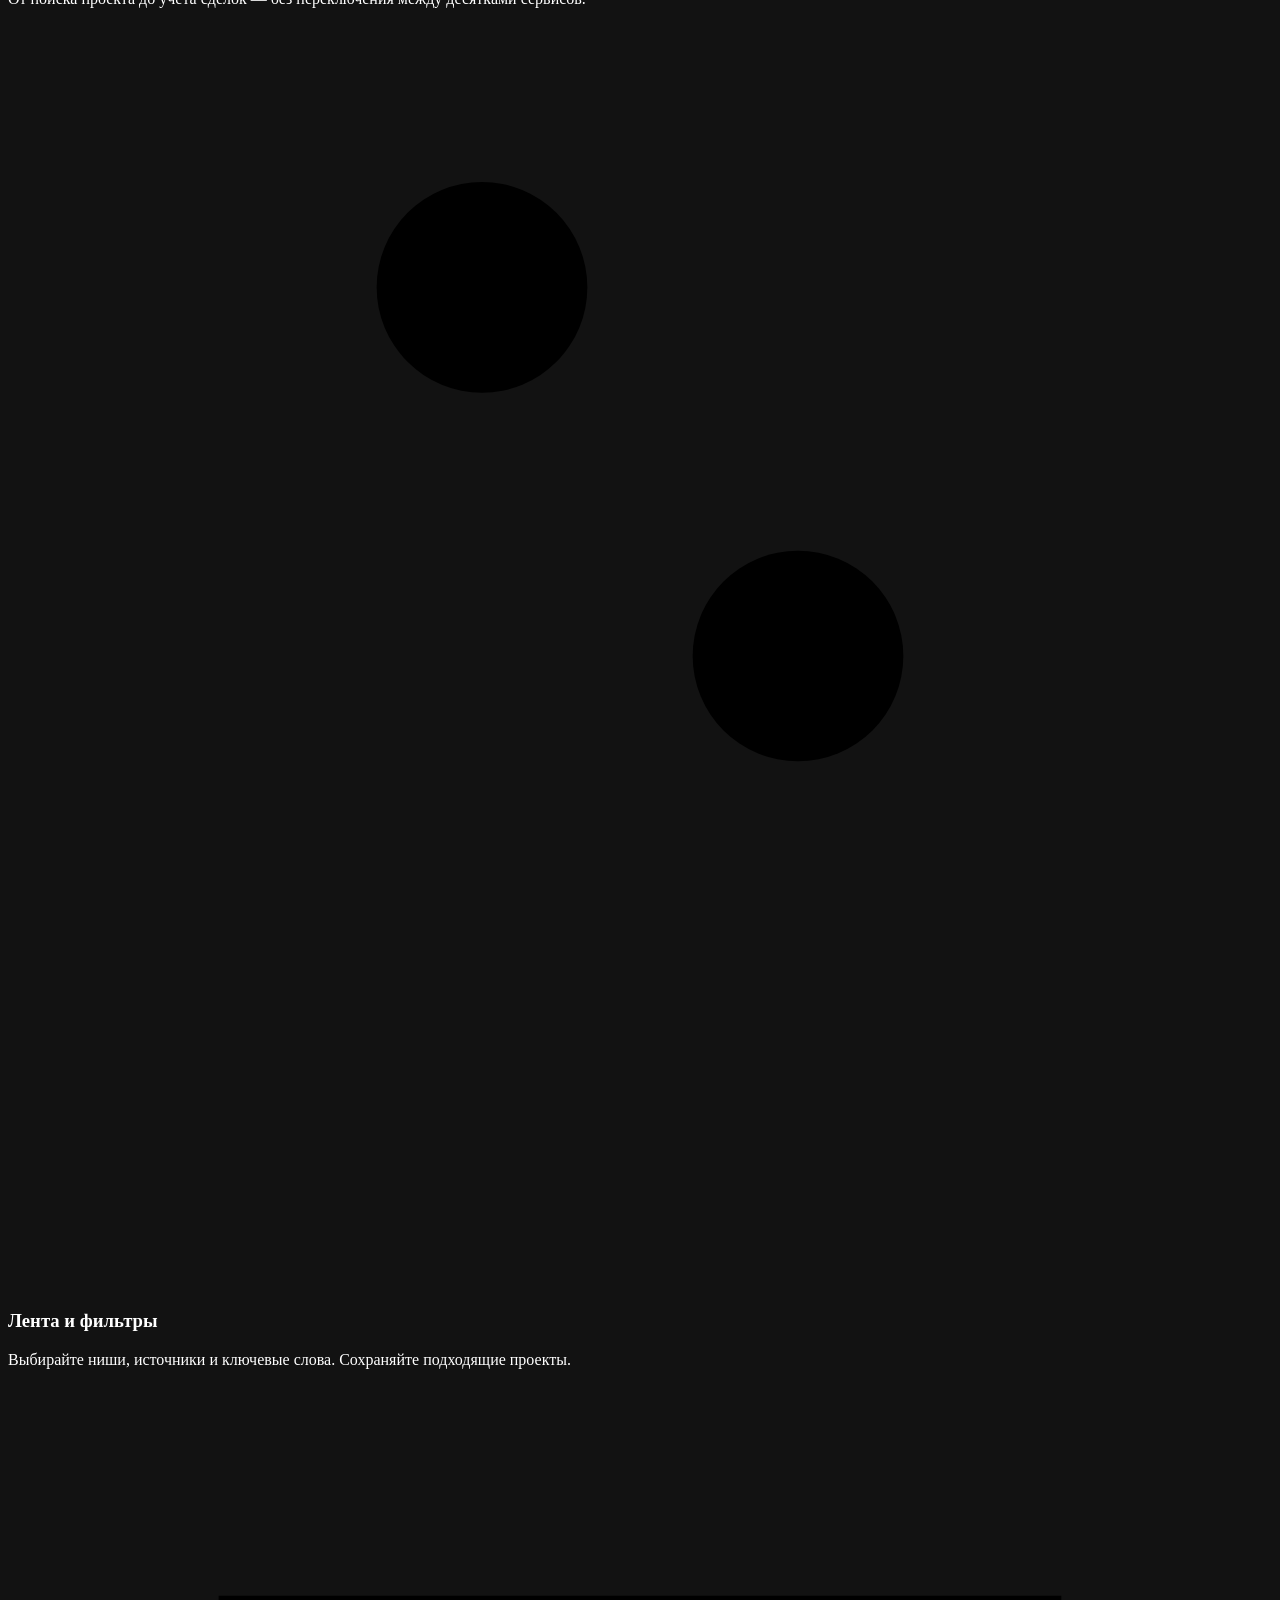
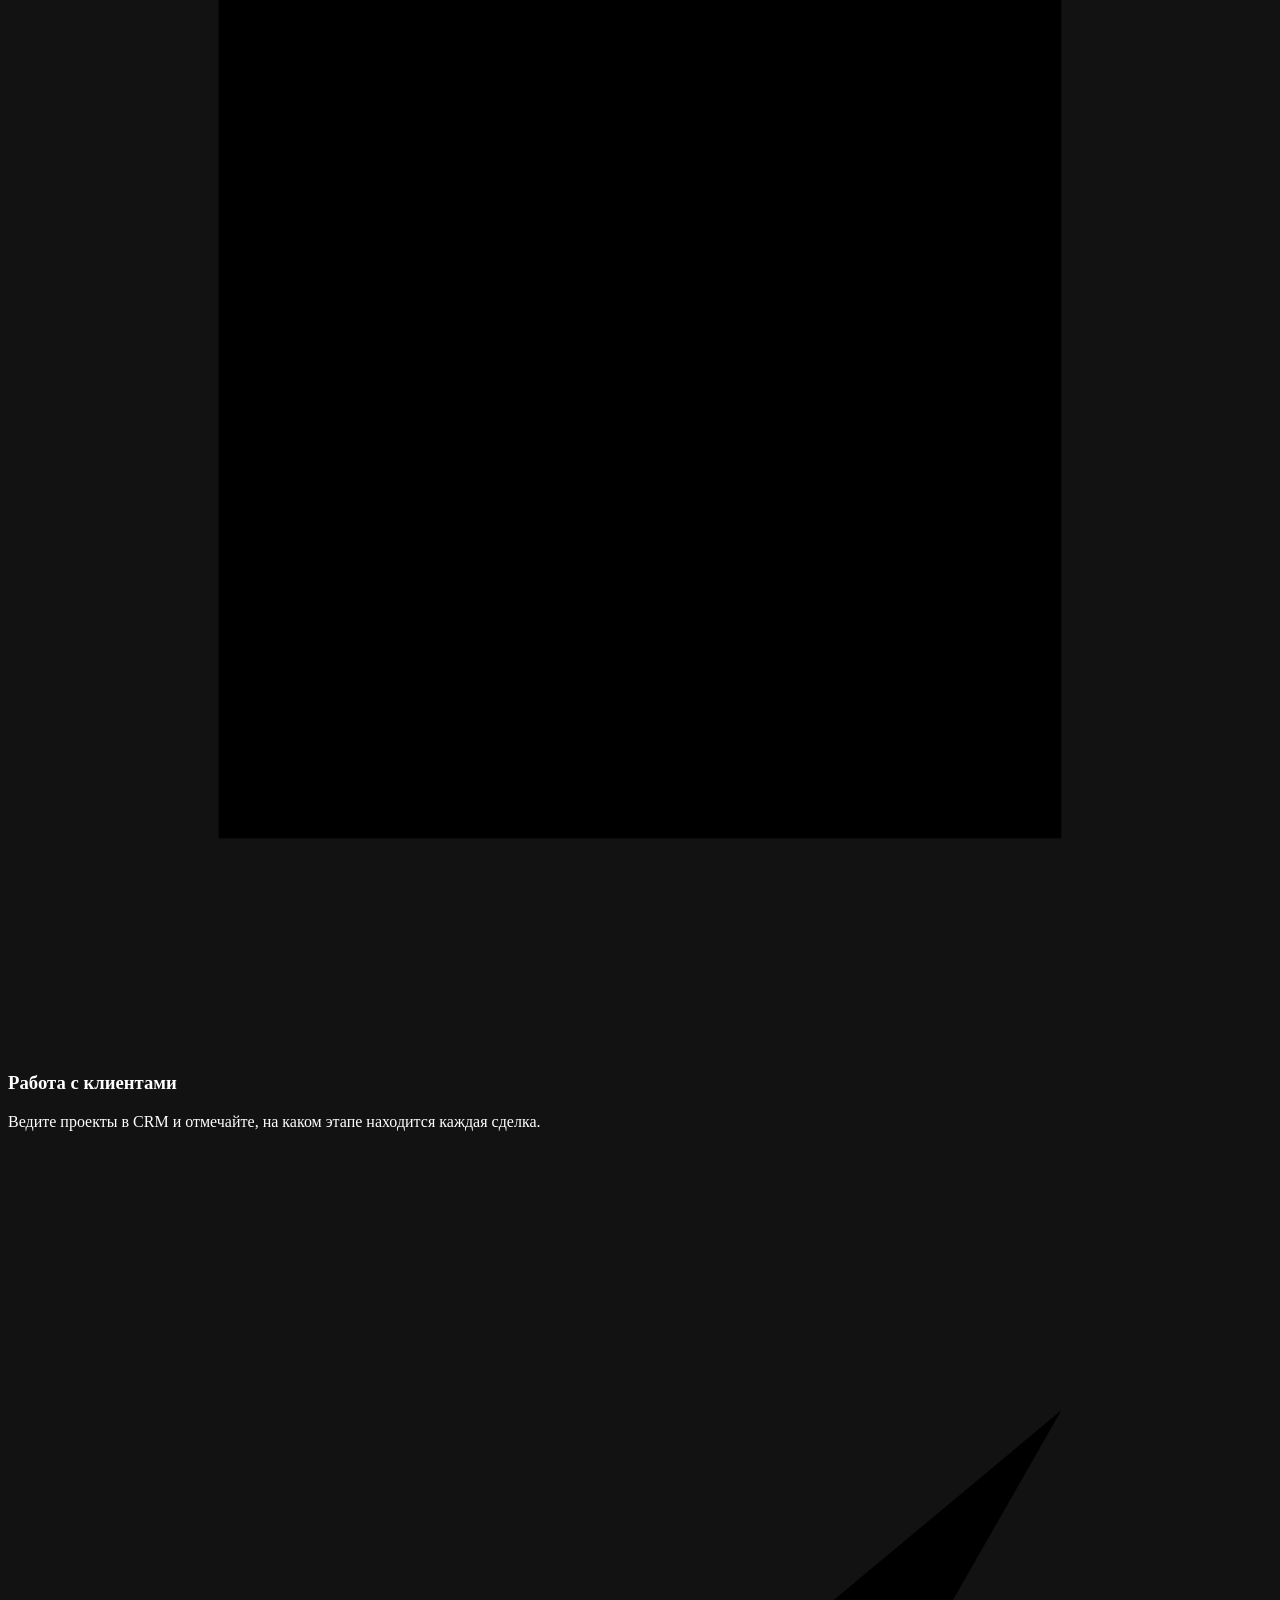
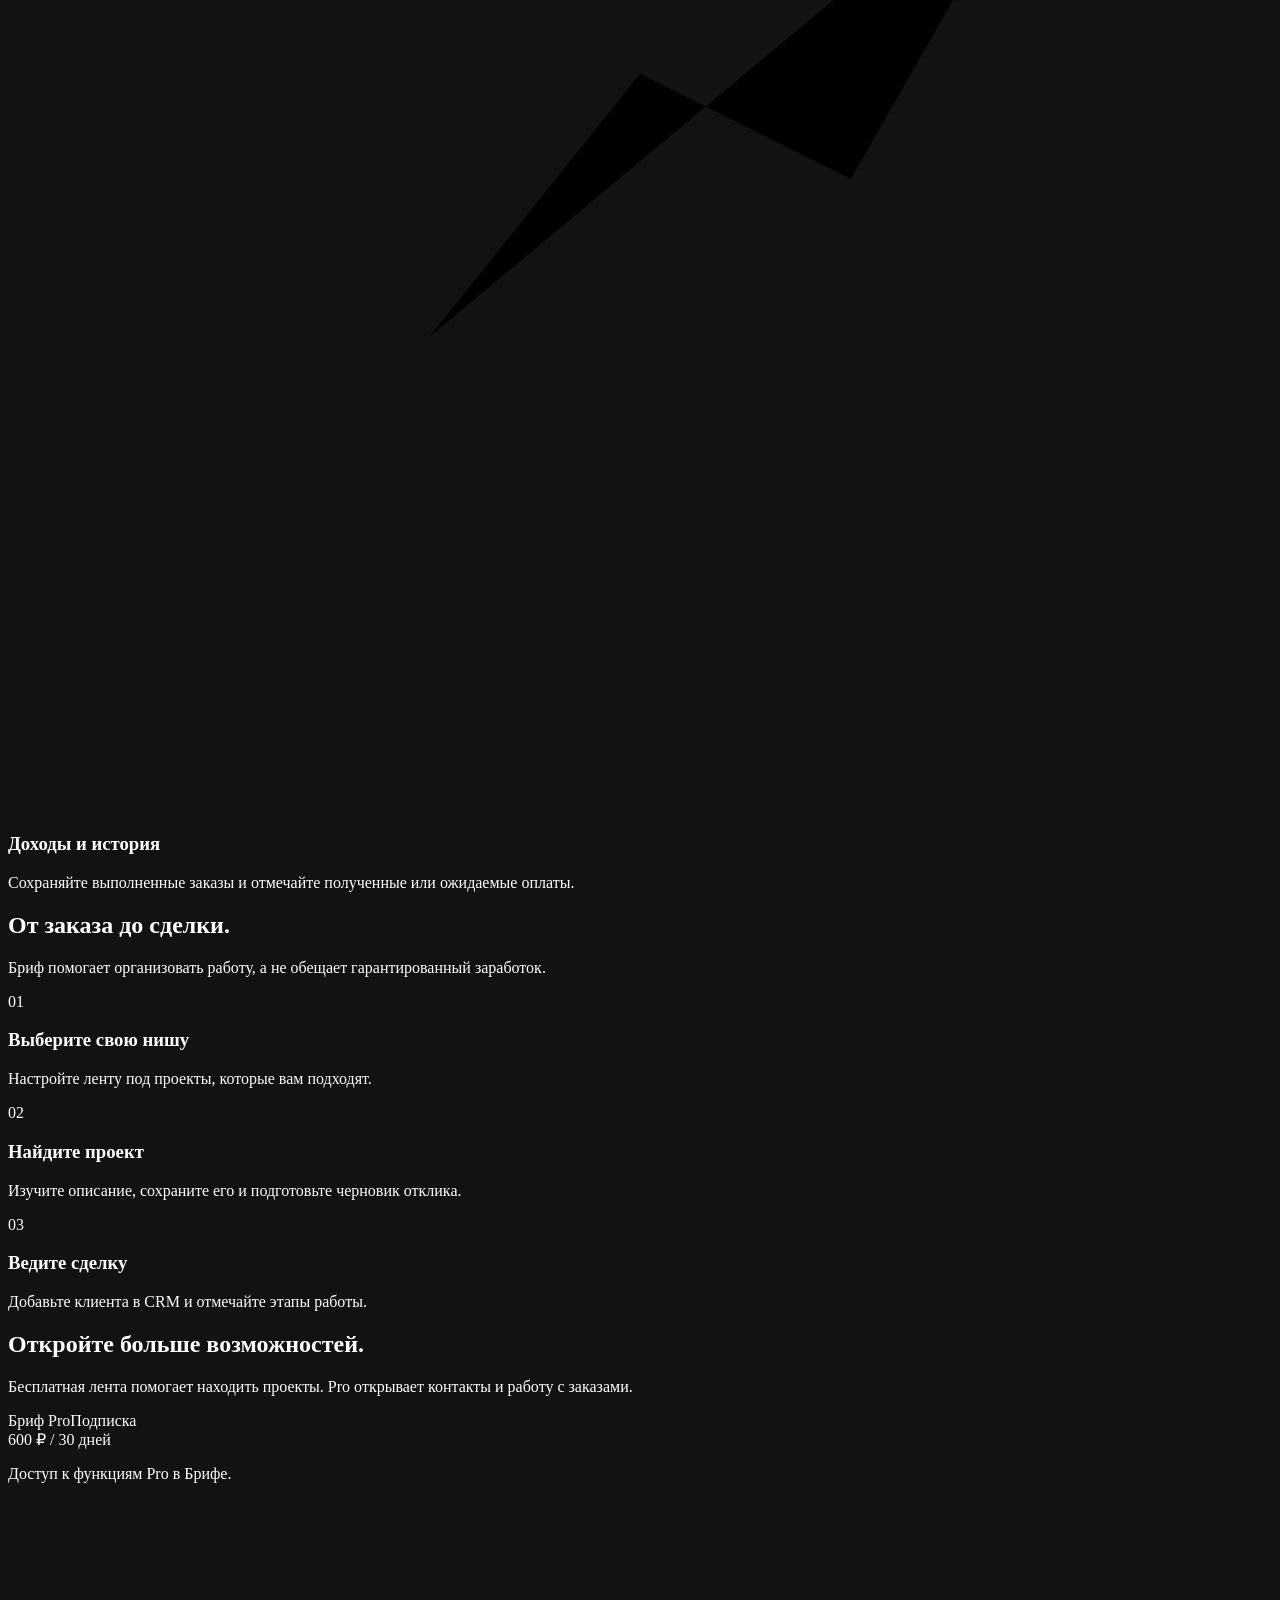
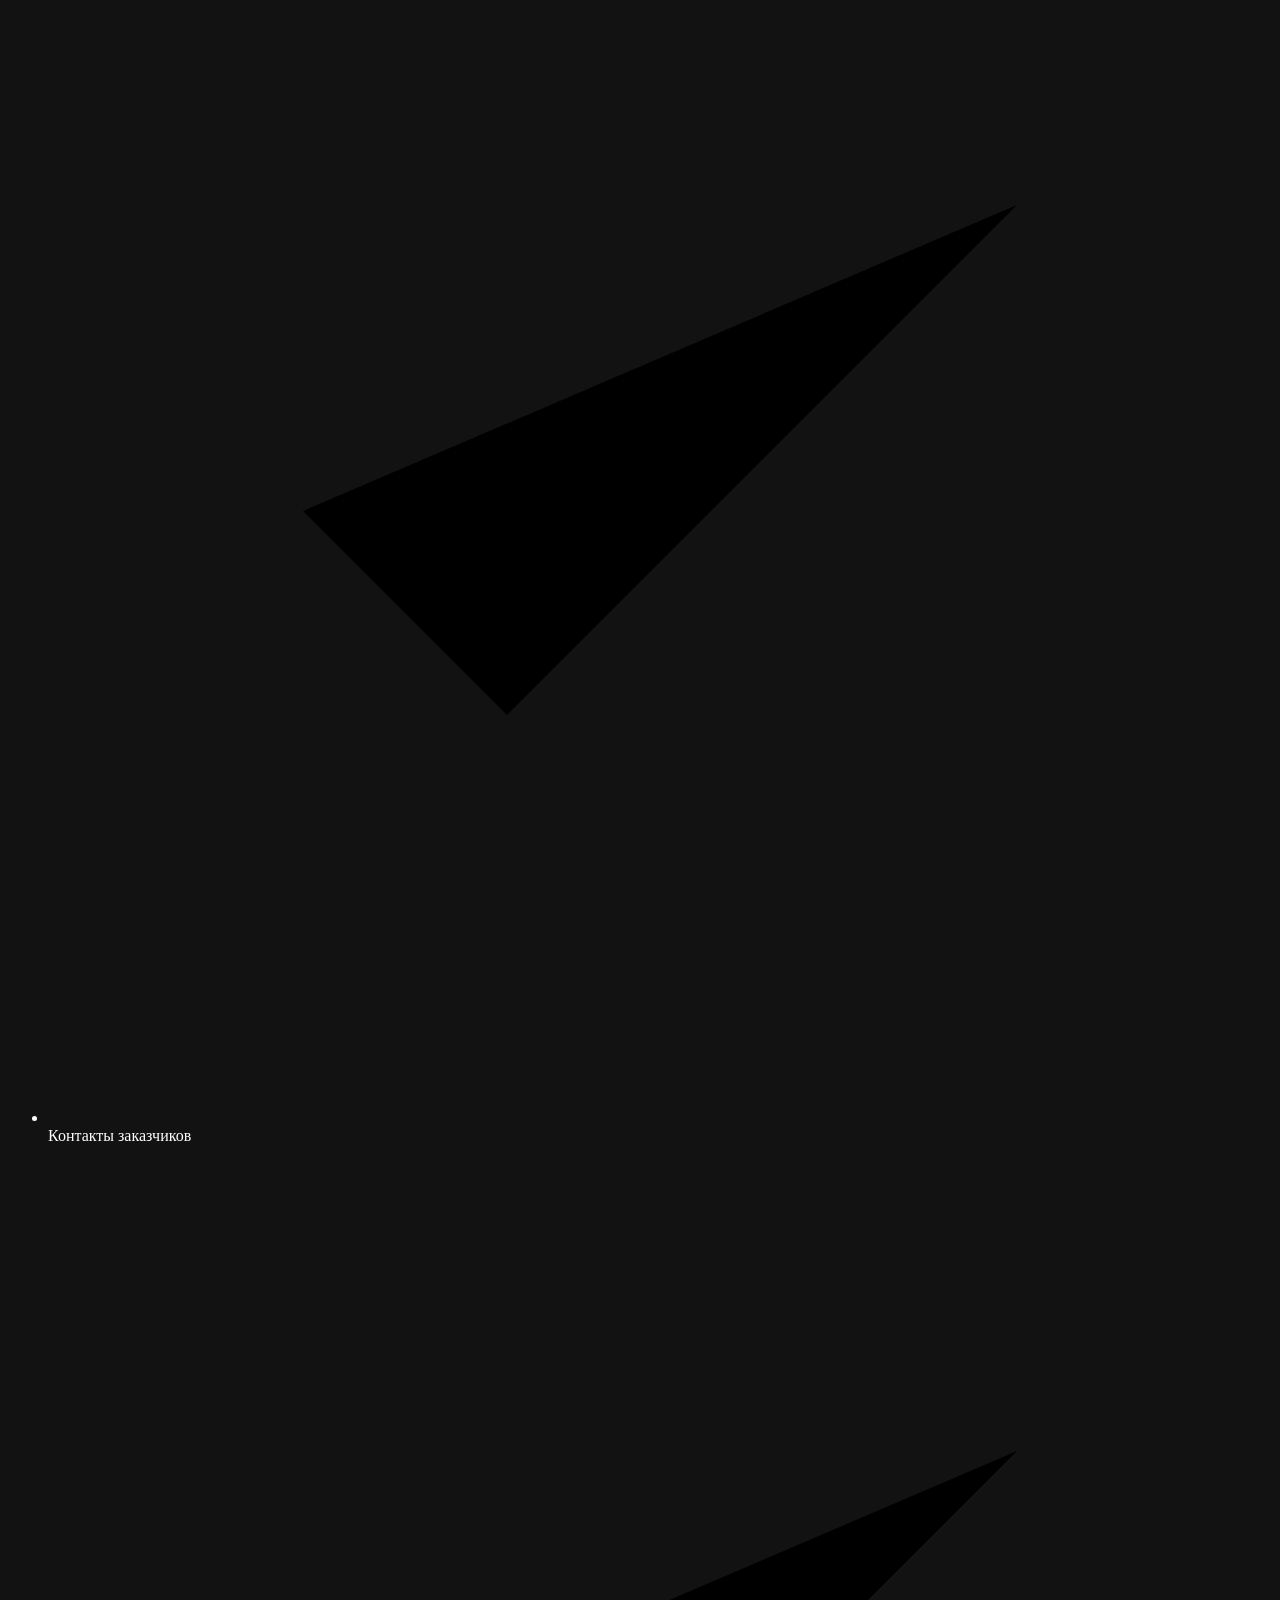
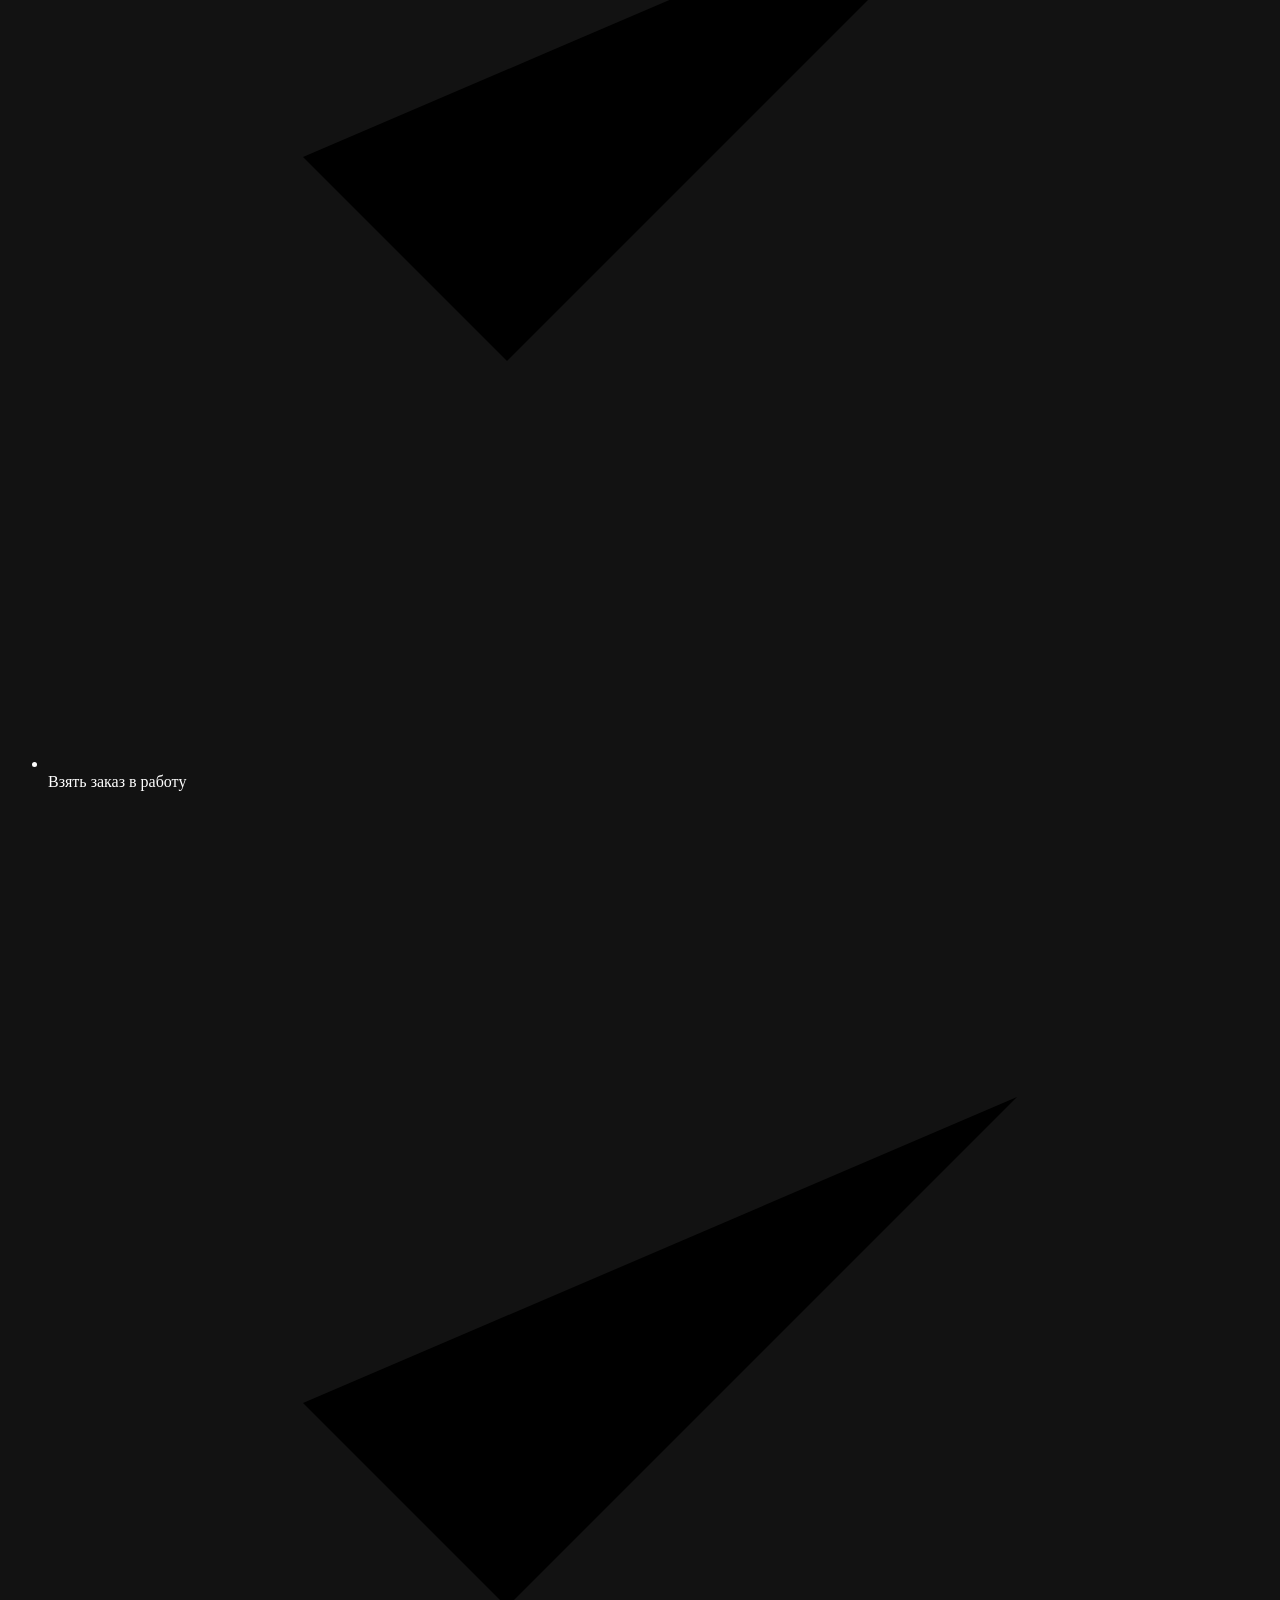
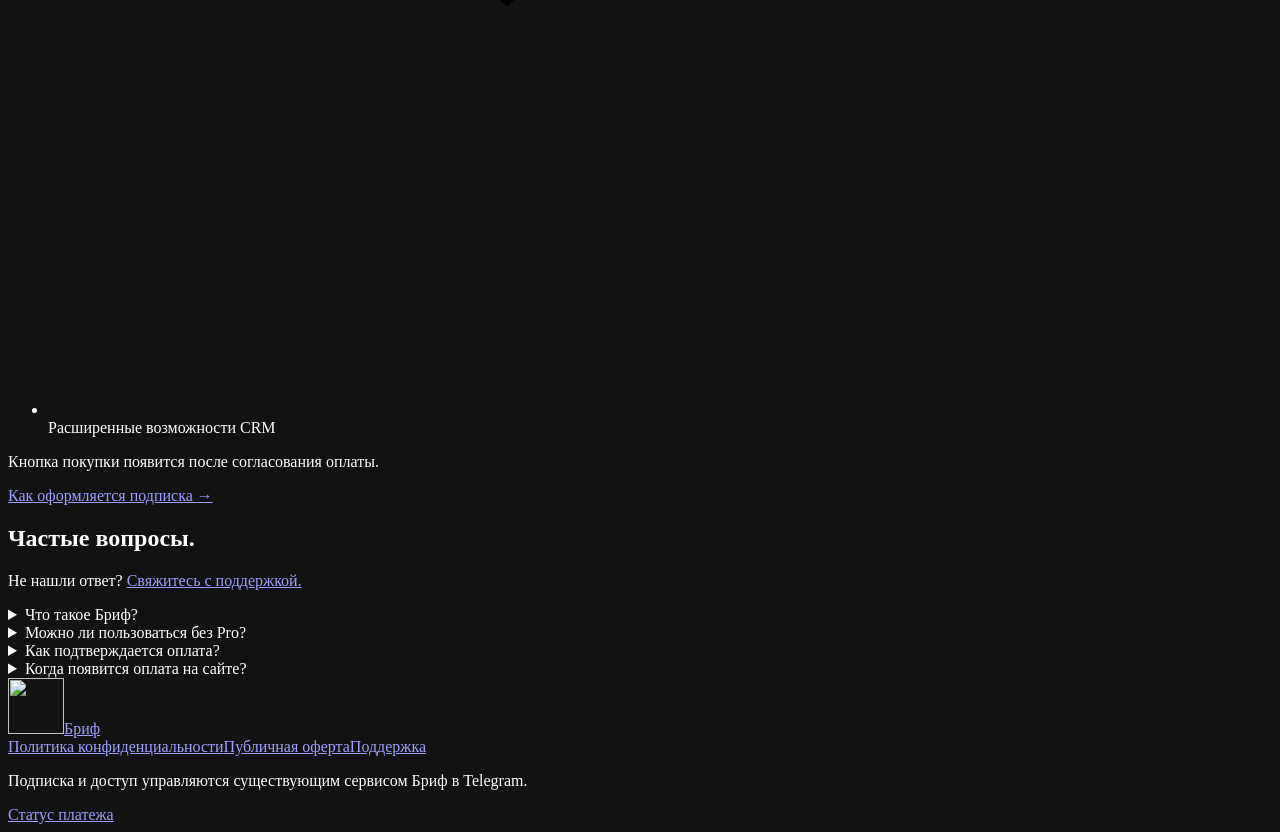
==== commit bf2ef2d5: "Update Brief Pro logo and favicon" ====
--- a/index.html
+++ b/index.html
@@ -9,7 +9,7 @@
   <meta name="brief-site-base" content="/brief-pro-website">
   <meta name="brief-config-endpoint" content="">
   <title>Бриф Pro — заказы для фрилансеров</title>
-  <link rel="icon" href="/brief-pro-website/assets/brief-avatar.jpg" type="image/jpeg">
+  <link rel="icon" href="/brief-pro-website/assets/brief-avatar.png" type="image/png">
   <link rel="stylesheet" href="/brief-pro-website/assets/fonts.css">
   <link rel="stylesheet" href="/brief-pro-website/assets/site.css">
   <script src="/brief-pro-website/assets/site.js" defer></script>
@@ -19,7 +19,7 @@
   <header class="site-header">
     <div class="wrap header-inner">
       <a class="brand" href="/brief-pro-website/" aria-label="Бриф — главная">
-        <svg viewBox="0 0 48 48" aria-hidden="true"><path d="M15 10H39L34 17H21L17 23H29C38 23 35 38 25 38H8L13 31H25C29 31 30 28 26 28H12Z"/></svg>
+        <span class="brand-mark" aria-hidden="true"><img src="/brief-pro-website/assets/brief-avatar.png" alt="" width="56" height="56"></span>
         <span>Бриф</span>
       </a>
       <nav class="top-nav" aria-label="Основная навигация">
@@ -157,12 +157,12 @@
       <h1>Поддержка</h1>
       <p>Помощь по работе сервиса, аккаунту Telegram и подписке.</p>
       <div class="support-contact"><span class="support-icon" aria-hidden="true"><svg viewBox="0 0 24 24"><path d="M21 11.5a8.4 8.4 0 0 1-.9 3.8 8.5 8.5 0 0 1-7.6 4.7 8.4 8.4 0 0 1-3.8-.9L3 21l1.9-5.7a8.4 8.4 0 0 1-.9-3.8 8.5 8.5 0 0 1 4.7-7.6 8.4 8.4 0 0 1 3.8-.9h.5a8.5 8.5 0 0 1 8 8z"/></svg></span><div><strong>Написать в Telegram</strong><p>Откройте чат с ботом и отправьте сообщение в поддержку.</p></div></div>
-      <a class="button button-primary" id="support-link" href="https://t.me/BrifOrdersBot?start=help" target="_blank" rel="noopener noreferrer">Открыть поддержку <span aria-hidden="true">↗</span></a>
+      <a class="button button-primary" id="support-link" href="https://t.me/Briefsupport" target="_blank" rel="noopener noreferrer">Открыть поддержку <span aria-hidden="true">↗</span></a>
     </section>
   </main>
 
   <footer class="site-footer">
-    <div class="wrap footer-top"><a class="brand" href="/brief-pro-website/"><svg viewBox="0 0 48 48" aria-hidden="true"><path d="M15 10H39L34 17H21L17 23H29C38 23 35 38 25 38H8L13 31H25C29 31 30 28 26 28H12Z"/></svg><span>Бриф</span></a>
+    <div class="wrap footer-top"><a class="brand" href="/brief-pro-website/"><span class="brand-mark" aria-hidden="true"><img src="/brief-pro-website/assets/brief-avatar.png" alt="" width="56" height="56"></span><span>Бриф</span></a>
       <nav aria-label="Документы и поддержка"><a href="/brief-pro-website/privacy/">Политика конфиденциальности</a><a href="/brief-pro-website/offer/">Публичная оферта</a><a href="/brief-pro-website/support/">Поддержка</a></nav>
     </div>
     <div class="wrap footer-bottom"><p>Подписка и доступ управляются существующим сервисом Бриф в Telegram.</p><a href="/brief-pro-website/payment-status/">Статус платежа</a></div>
